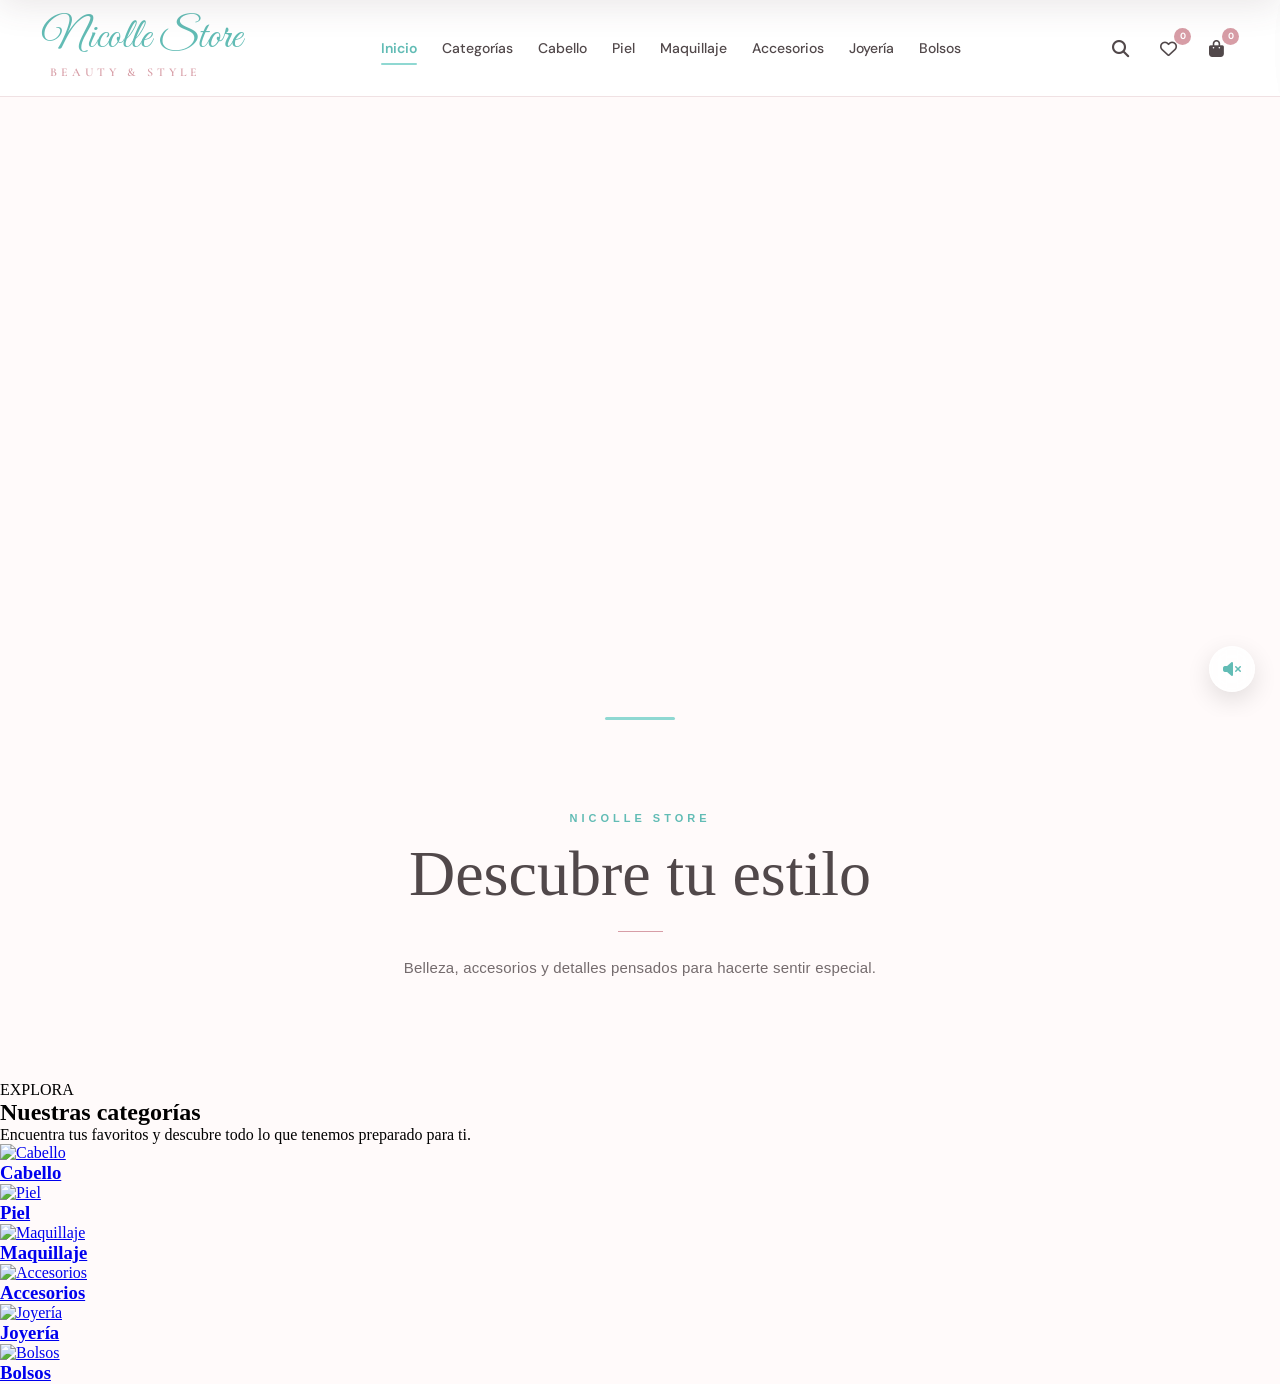
==== index.html @ 314a5c03 "Update index.html" ====
<!DOCTYPE html>

<html lang="es">

<head>

    <meta charset="UTF-8">

    <meta
        name="viewport"
        content="width=device-width, initial-scale=1.0"
    >

    <title>Nicolle Store</title>


    <!-- =====================================================
         FONT AWESOME
    ====================================================== -->

    <link
        rel="stylesheet"
        href="https://cdnjs.cloudflare.com/ajax/libs/font-awesome/6.5.2/css/all.min.css"
    >


    <!-- =====================================================
         CSS PRINCIPAL
    ====================================================== -->

    <link
        rel="stylesheet"
        href="css/principal.css"
    >

</head>

<body>


    <!-- =====================================================
         MENÚ

         IMPORTANTE:
         EL MENÚ COMPLETO ESTÁ EN:

         componentes/menu.html

         AQUÍ NO COLOCAMOS EL CÓDIGO DEL MENÚ.
    ====================================================== -->

    <div class="menu-container">

        <iframe
            id="menuFrame"
            src="componentes/menu.html"
            title="Menú principal de Nicolle Store"
            scrolling="no"
            frameborder="0">
        </iframe>

    </div>


    <!-- =====================================================
         CONTENIDO PRINCIPAL
    ====================================================== -->

    <main id="contenido">


        <!-- =================================================
             HERO
        ================================================== -->

        <section class="hero">


            <!-- =================================================
                 VIDEO DEL HERO
            ================================================== -->

            <video
                id="heroVideo"
                class="hero-video"
                autoplay
                muted
                loop
                playsinline
                preload="auto"
            >

                <source
                    src="video/hero.mp4"
                    type="video/mp4"
                >

            </video>


            <!-- =================================================
                 BOTÓN DE AUDIO
            ================================================== -->

            <button
                id="heroSoundButton"
                class="hero-sound-button"
                type="button"
                aria-label="Activar sonido"
                title="Activar sonido"
            >

                <i class="fa-solid fa-volume-xmark"></i>

            </button>


        </section>




<!-- =================================================
     PRESENTACIÓN / FRASE DE MARCA
================================================== -->

<section class="marca-presentacion">

    <div class="marca-presentacion-contenido">

        <span class="marca-presentacion-etiqueta">
            NICOLLE STORE
        </span>

        <h2>
            Descubre tu estilo
        </h2>

        <span class="marca-presentacion-linea"></span>

        <p>
            Belleza, accesorios y detalles pensados
            para hacerte sentir especial.
        </p>

    </div>

</section>




<!-- =================================================
     CATEGORÍAS
================================================== -->

<section class="categorias">

    <div class="categorias-contenedor">


        <!-- =================================================
             ENCABEZADO
        ================================================== -->

        <div class="categorias-encabezado">

            <span class="categorias-etiqueta">
                EXPLORA
            </span>

            <h2>
                Nuestras categorías
            </h2>

            <span class="categorias-linea"></span>

            <p>
                Encuentra tus favoritos y descubre todo
                lo que tenemos preparado para ti.
            </p>

        </div>


        <!-- =================================================
             GRID DE CATEGORÍAS
        ================================================== -->

        <div class="categorias-grid">


            <!-- =================================================
                 CABELLO
            ================================================== -->

            <a
                href="componentes/menu.html#cabello"
                class="categoria-item"
            >

                <div class="categoria-circulo">

                    <img
                        src="img/cabello.jpg"
                        alt="Cabello"
                    >

                </div>

                <h3>
                    Cabello
                </h3>

            </a>


            <!-- =================================================
                 PIEL
            ================================================== -->

            <a
                href="componentes/menu.html#piel"
                class="categoria-item"
            >

                <div class="categoria-circulo">

                    <img
                        src="img/piel.jpg"
                        alt="Piel"
                    >

                </div>

                <h3>
                    Piel
                </h3>

            </a>


            <!-- =================================================
                 MAQUILLAJE
            ================================================== -->

            <a
                href="componentes/menu.html#maquillaje"
                class="categoria-item"
            >

                <div class="categoria-circulo">

                    <img
                        src="img/maquillaje.jpg"
                        alt="Maquillaje"
                    >

                </div>

                <h3>
                    Maquillaje
                </h3>

            </a>


            <!-- =================================================
                 ACCESORIOS
            ================================================== -->

            <a
                href="componentes/menu.html#accesorios"
                class="categoria-item"
            >

                <div class="categoria-circulo">

                    <img
                        src="img/accesorios.jpg"
                        alt="Accesorios"
                    >

                </div>

                <h3>
                    Accesorios
                </h3>

            </a>


            <!-- =================================================
                 JOYERÍA
            ================================================== -->

            <a
                href="componentes/menu.html#joyeria"
                class="categoria-item"
            >

                <div class="categoria-circulo">

                    <img
                        src="img/joyeria.jpg"
                        alt="Joyería"
                    >

                </div>

                <h3>
                    Joyería
                </h3>

            </a>


            <!-- =================================================
                 BOLSOS
            ================================================== -->

            <a
                href="componentes/menu.html#bolsos"
                class="categoria-item"
            >

                <div class="categoria-circulo">

                    <img
                        src="img/bolsos.jpg"
                        alt="Bolsos"
                    >

                </div>

                <h3>
                    Bolsos
                </h3>

            </a>


        </div>

    </div>

</section>

        
        

    </main>


    <!-- =====================================================
         CONTROL DEL AUDIO DEL HERO
    ====================================================== -->

    <script>

        const heroVideo =
            document.getElementById("heroVideo");

        const heroSoundButton =
            document.getElementById("heroSoundButton");


        heroSoundButton.addEventListener(
            "click",
            function() {


                /*
                 * Si el video está silenciado,
                 * activamos el sonido.
                 */

                if (heroVideo.muted) {

                    heroVideo.muted = false;


                    heroSoundButton.innerHTML =
                        '<i class="fa-solid fa-volume-high"></i>';


                    heroSoundButton.setAttribute(
                        "aria-label",
                        "Silenciar video"
                    );


                    heroSoundButton.setAttribute(
                        "title",
                        "Silenciar video"
                    );

                }


                /*
                 * Si el video tiene sonido,
                 * lo silenciamos.
                 */

                else {

                    heroVideo.muted = true;


                    heroSoundButton.innerHTML =
                        '<i class="fa-solid fa-volume-xmark"></i>';


                    heroSoundButton.setAttribute(
                        "aria-label",
                        "Activar sonido"
                    );


                    heroSoundButton.setAttribute(
                        "title",
                        "Activar sonido"
                    );

                }

            }

        );

    </script>


    <!-- =====================================================
         AJUSTE AUTOMÁTICO DEL IFRAME

         Esto permite que el menú móvil se expanda
         cuando presionamos la hamburguesa.
    ====================================================== -->

    <script>

        const menuFrame =
            document.getElementById("menuFrame");


        window.addEventListener(
            "message",
            function(event) {


                if (!event.data) {
                    return;
                }


                if (
                    event.data.tipo !==
                    "nicolle-menu-altura"
                ) {
                    return;
                }


                const altura =
                    Number(event.data.altura);


                if (!Number.isFinite(altura)) {
                    return;
                }


                menuFrame.style.height =
                    altura + "px";

            }

        );

    </script>


</body>

</html>
---- css/principal.css ----
/* ============================================================
   RESET
============================================================ */

* {
    margin: 0;
    padding: 0;
    box-sizing: border-box;
}


html {
    width: 100%;
    min-height: 100%;

    scroll-behavior: smooth;
}


body {
    width: 100%;
    min-height: 100vh;

    margin: 0;
    padding: 0;

    background: #fffafa;
}


/* ============================================================
   CONTENEDOR DEL MENÚ
============================================================ */

.menu-container {
    position: relative;

    width: 100%;

    margin: 0;
    padding: 0;

    overflow: visible;

    background: transparent;
}


/* ============================================================
   IFRAME DEL MENÚ
============================================================ */

.menu-container iframe {
    display: block;

    width: 100%;

    height: 96px;

    margin: 0;
    padding: 0;

    border: none;

    overflow: hidden;

    background: transparent;

    transition: height 0.35s ease;
}


/* ============================================================
   CONTENIDO
============================================================ */

#contenido {
    width: 100%;

    min-height: calc(100vh - 96px);

    margin: 0;
    padding: 0;
}


/* ============================================================
   TABLET
============================================================ */

@media (max-width: 950px) {

    .menu-container iframe {
        height: 88px;
    }


    #contenido {
        min-height: calc(100vh - 88px);
    }

}


/* ============================================================
   CELULAR
============================================================ */

@media (max-width: 600px) {

    .menu-container iframe {
        height: 74px;
    }


    #contenido {
        min-height: calc(100vh - 74px);
    }

}


/* ============================================================
   CELULAR PEQUEÑO
============================================================ */

@media (max-width: 390px) {

    .menu-container iframe {
        height: 74px;
    }

}











/* ============================================================
HERO
============================================================ */

.hero {


position: relative;

width: 100%;

/*
   Altura del Hero en computadora
*/
min-height: 620px;

margin: 0;

padding: 0;

overflow: hidden;

background: #fffafa;


}

/* ============================================================
VIDEO DEL HERO
============================================================ */

.hero-video {


position: absolute;

top: 0;
left: 0;

width: 100%;
height: 100%;

/*
   Hace que el video cubra todo el Hero
   sin deformarlo.
*/
object-fit: cover;

/*
   Centro de la imagen.
*/
object-position: center center;

/*
   Sin transparencia.
*/
opacity: 1;

/*
   Sin filtros que reduzcan la calidad visual.
*/
filter: none;

/*
   Evita espacios alrededor del video.
*/
display: block;


}

/* ============================================================
TABLET
============================================================ */

@media (max-width: 950px) {


.hero {

    min-height: 560px;

}


.hero-video {

    object-position: center center;

}


}

/* ============================================================
CELULAR
============================================================ */

@media (max-width: 600px) {


.hero {

    /*
       Hero más alto para celulares
    */
    min-height: 570px;

}


.hero-video {

    width: 100%;

    height: 100%;

    object-fit: cover;

    /*
       Mantiene el centro del video.
    */
    object-position: center center;

}


}

/* ============================================================
CELULAR PEQUEÑO
============================================================ */

@media (max-width: 390px) {


.hero {

    min-height: 530px;

}


.hero-video {

    object-position: center center;

}


}

/* ============================================================
BOTÓN DE SONIDO
============================================================ */

.hero-sound-button {


position: absolute;

right: 25px;
bottom: 25px;

z-index: 5;

width: 46px;
height: 46px;

display: flex;

align-items: center;
justify-content: center;

border: 1px solid rgba(255, 255, 255, 0.70);

border-radius: 50%;

background: rgba(255, 255, 255, 0.82);

color: #62bcb5;

font-size: 16px;

cursor: pointer;

backdrop-filter: blur(8px);

-webkit-backdrop-filter: blur(8px);

box-shadow:
    0 8px 25px rgba(0, 0, 0, 0.12);

transition:
    transform 0.25s ease,
    background 0.25s ease,
    color 0.25s ease,
    box-shadow 0.25s ease;


}

/* ============================================================
EFECTO AL PASAR EL MOUSE
============================================================ */

.hero-sound-button:hover {


transform: scale(1.08);

background: #62bcb5;

color: #ffffff;

box-shadow:
    0 10px 28px rgba(98, 188, 181, 0.28);


}

/* ============================================================
CELULAR
============================================================ */

@media (max-width: 600px) {


.hero-sound-button {

    right: 18px;

    bottom: 18px;

    width: 44px;

    height: 44px;

    font-size: 15px;

}


}











/* ============================================================
   PRESENTACIÓN / FRASE DE MARCA
============================================================ */

.marca-presentacion {
    position: relative;
    width: 100%;
    padding: 95px 25px 100px;
    background: #fffafa;
    text-align: center;
    overflow: hidden;
}


/* ============================================================
   DETALLE DECORATIVO SUPERIOR
============================================================ */

.marca-presentacion::before {
    content: "";
    position: absolute;
    top: 0;
    left: 50%;
    width: 70px;
    height: 3px;
    background: #8fd8d2;
    transform: translateX(-50%);
    border-radius: 10px;
}


/* ============================================================
   CONTENIDO
============================================================ */

.marca-presentacion-contenido {
    width: 100%;
    max-width: 760px;
    margin: 0 auto;
}


/* ============================================================
   ETIQUETA
============================================================ */

.marca-presentacion-etiqueta {
    display: block;
    margin-bottom: 18px;

    font-family: "DM Sans", sans-serif;
    font-size: 11px;
    font-weight: 600;
    letter-spacing: 4px;
    color: #62bcb5;
    text-transform: uppercase;
}


/* ============================================================
   TÍTULO
============================================================ */

.marca-presentacion h2 {
    margin: 0;

    font-family: "Cormorant Garamond", serif;
    font-size: clamp(44px, 5vw, 68px);
    font-weight: 500;
    line-height: 1;
    color: #51484a;
}


/* ============================================================
   LÍNEA DECORATIVA
============================================================ */

.marca-presentacion-linea {
    display: block;
    width: 45px;
    height: 1px;
    margin: 25px auto 22px;

    background: #d79da6;
}


/* ============================================================
   DESCRIPCIÓN
============================================================ */

.marca-presentacion p {
    max-width: 600px;
    margin: 0 auto;

    font-family: "DM Sans", sans-serif;
    font-size: 15px;
    font-weight: 400;
    line-height: 1.8;
    letter-spacing: 0.2px;
    color: #746b6d;
}


/* ============================================================
   TABLET
============================================================ */

@media (max-width: 950px) {

    .marca-presentacion {
        padding: 80px 25px 85px;
    }

    .marca-presentacion h2 {
        font-size: 54px;
    }

}


/* ============================================================
   CELULAR
============================================================ */

@media (max-width: 600px) {

    .marca-presentacion {
        padding: 68px 22px 72px;
    }

    .marca-presentacion-etiqueta {
        margin-bottom: 15px;
        font-size: 10px;
        letter-spacing: 3px;
    }

    .marca-presentacion h2 {
        font-size: 44px;
        line-height: 1.05;
    }

    .marca-presentacion-linea {
        margin: 21px auto 19px;
    }

    .marca-presentacion p {
        font-size: 14px;
        line-height: 1.75;
    }

}


/* ============================================================
   CELULAR PEQUEÑO
============================================================ */

@media (max-width: 390px) {

    .marca-presentacion {
        padding: 60px 20px 65px;
    }

    .marca-presentacion h2 {
        font-size: 40px;
    }

}
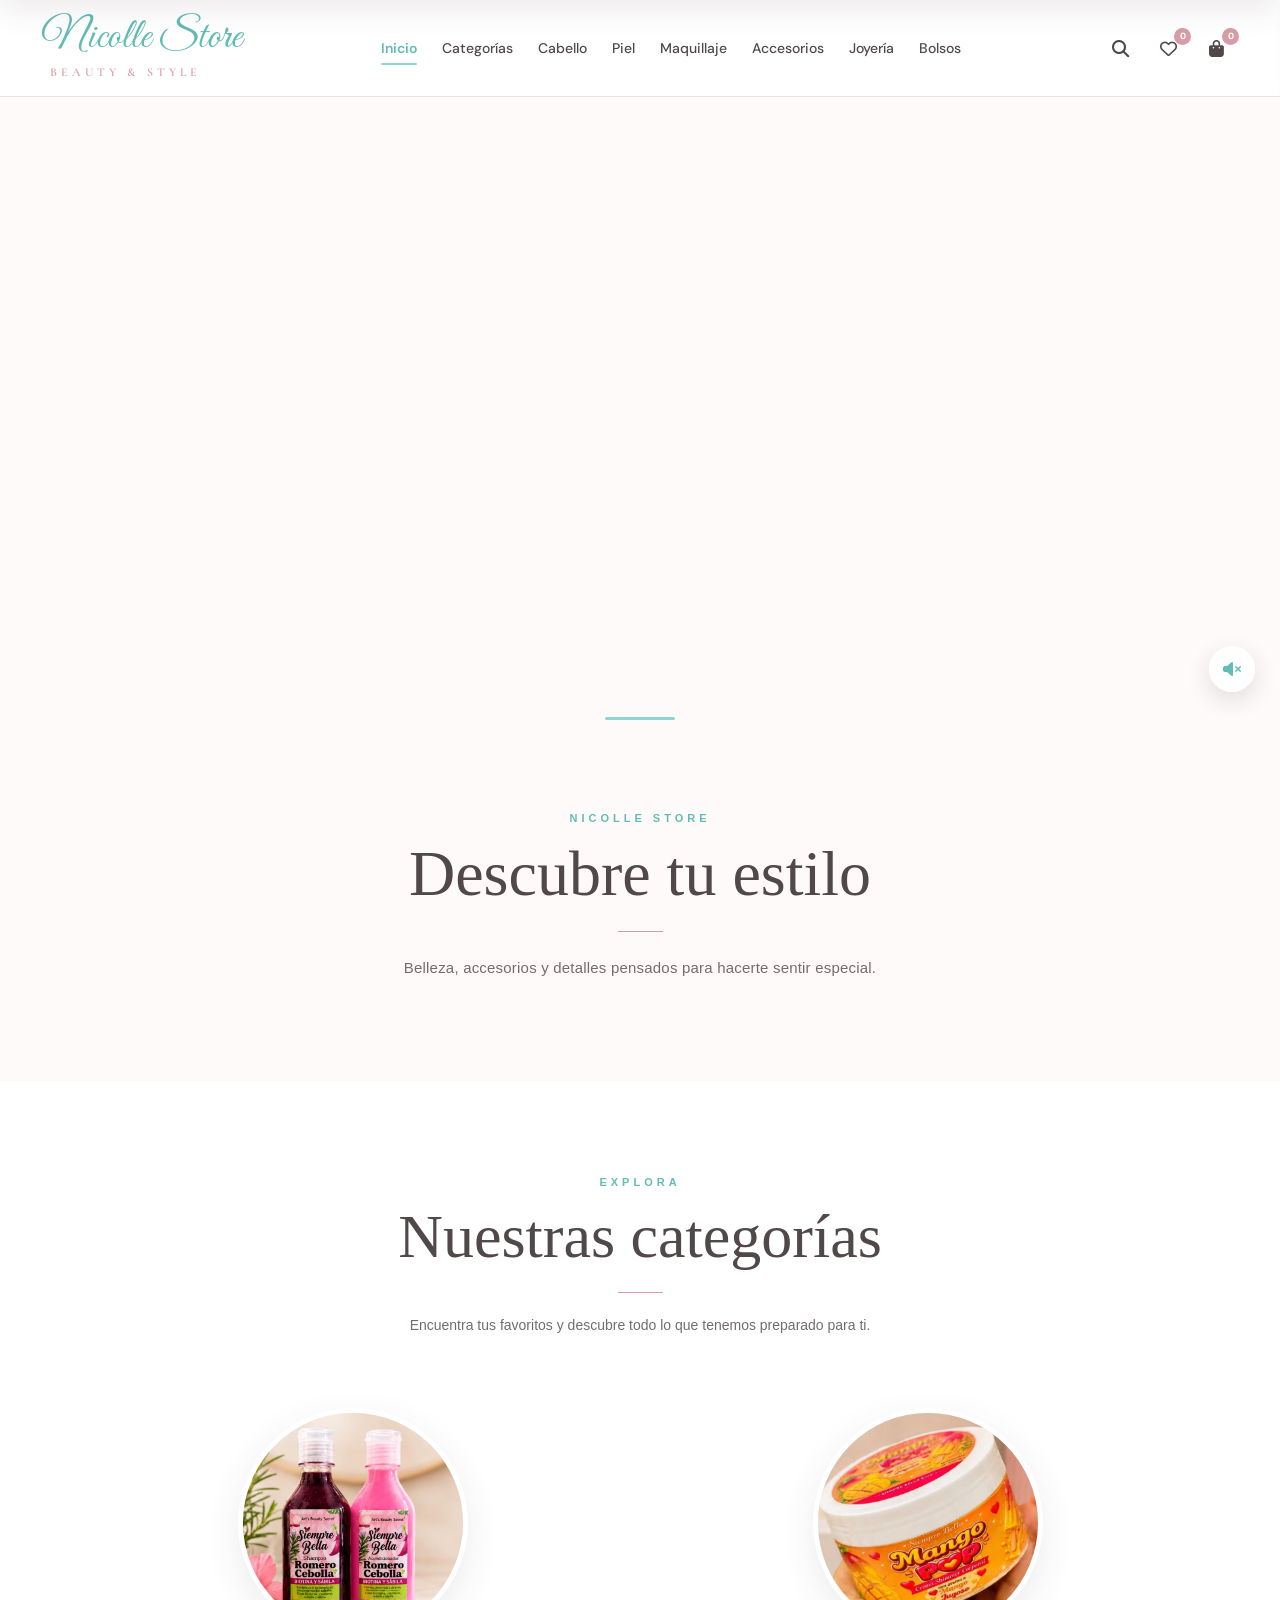
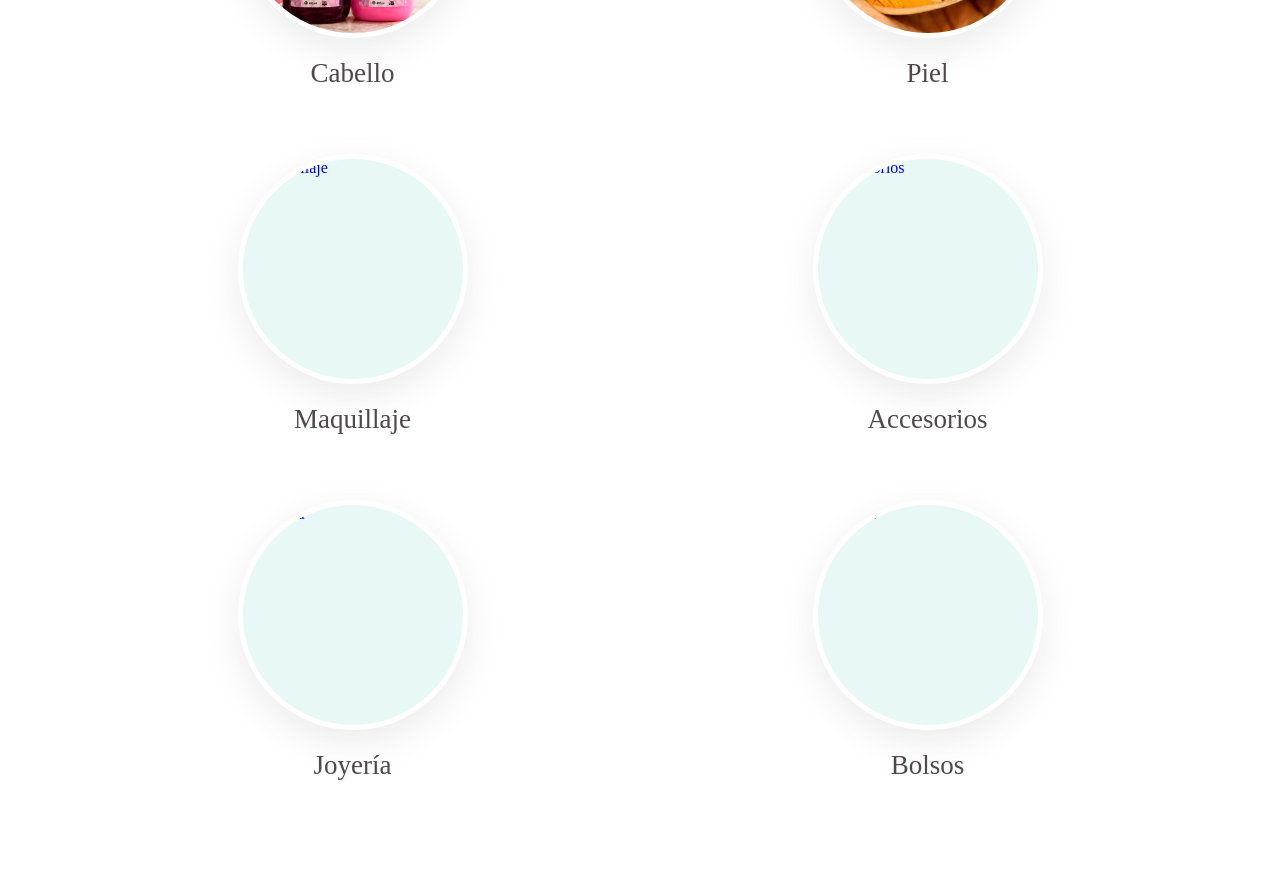
==== commit f4dc4500: "Update index.html" ====
--- a/index.html
+++ b/index.html
@@ -202,7 +202,7 @@
                 <div class="categoria-circulo">
 
                     <img
-                        src="img/cabello.jpg"
+                        src="img/categorias/cabello.jpeg"
                         alt="Cabello"
                     >
 
@@ -227,7 +227,7 @@
                 <div class="categoria-circulo">
 
                     <img
-                        src="img/piel.jpg"
+                        src="img/categorias/piel.jpeg"
                         alt="Piel"
                     >
 
@@ -252,7 +252,7 @@
                 <div class="categoria-circulo">
 
                     <img
-                        src="img/maquillaje.jpg"
+                        src="img/categorias/maquillaje.jpeg"
                         alt="Maquillaje"
                     >
 
@@ -277,7 +277,7 @@
                 <div class="categoria-circulo">
 
                     <img
-                        src="img/accesorios.jpg"
+                        src="img/categorias/accesorios.jpeg"
                         alt="Accesorios"
                     >
 
@@ -302,7 +302,7 @@
                 <div class="categoria-circulo">
 
                     <img
-                        src="img/joyeria.jpg"
+                        src="img/categorias/joyeria.jpeg"
                         alt="Joyería"
                     >
 
@@ -327,7 +327,7 @@
                 <div class="categoria-circulo">
 
                     <img
-                        src="img/bolsos.jpg"
+                        src="img/categorias/bolsos.jpeg"
                         alt="Bolsos"
                     >
 
--- a/css/principal.css
+++ b/css/principal.css
@@ -570,3 +570,334 @@
 
 
 
+
+
+
+
+
+/* ============================================================
+   CATEGORÍAS
+============================================================ */
+
+.categorias {
+    position: relative;
+    width: 100%;
+    padding: 95px 25px 110px;
+    background: #ffffff;
+}
+
+
+/* ============================================================
+   CONTENEDOR
+============================================================ */
+
+.categorias-contenedor {
+    width: 100%;
+    max-width: 1050px;
+    margin: 0 auto;
+}
+
+
+/* ============================================================
+   ENCABEZADO
+============================================================ */
+
+.categorias-encabezado {
+    width: 100%;
+    max-width: 700px;
+    margin: 0 auto 70px;
+    text-align: center;
+}
+
+
+/* ============================================================
+   ETIQUETA
+============================================================ */
+
+.categorias-etiqueta {
+    display: block;
+    margin-bottom: 16px;
+
+    font-family: "DM Sans", sans-serif;
+    font-size: 11px;
+    font-weight: 600;
+    letter-spacing: 4px;
+    color: #62bcb5;
+    text-transform: uppercase;
+}
+
+
+/* ============================================================
+   TÍTULO
+============================================================ */
+
+.categorias-encabezado h2 {
+    margin: 0;
+
+    font-family: "Cormorant Garamond", serif;
+    font-size: clamp(42px, 5vw, 62px);
+    font-weight: 500;
+    line-height: 1.05;
+    color: #51484a;
+}
+
+
+/* ============================================================
+   LÍNEA
+============================================================ */
+
+.categorias-linea {
+    display: block;
+    width: 45px;
+    height: 1px;
+    margin: 23px auto 20px;
+
+    background: #d79da6;
+}
+
+
+/* ============================================================
+   DESCRIPCIÓN
+============================================================ */
+
+.categorias-encabezado p {
+    max-width: 580px;
+    margin: 0 auto;
+
+    font-family: "DM Sans", sans-serif;
+    font-size: 14px;
+    line-height: 1.8;
+    color: #746b6d;
+}
+
+
+/* ============================================================
+   GRID
+============================================================ */
+
+.categorias-grid {
+    width: 100%;
+
+    display: grid;
+
+    grid-template-columns: repeat(2, minmax(0, 1fr));
+
+    column-gap: 100px;
+    row-gap: 65px;
+
+    justify-items: center;
+}
+
+
+/* ============================================================
+   ITEM
+============================================================ */
+
+.categoria-item {
+    width: 100%;
+    max-width: 300px;
+
+    display: flex;
+    flex-direction: column;
+    align-items: center;
+
+    text-decoration: none;
+
+    cursor: pointer;
+}
+
+
+/* ============================================================
+   CÍRCULO
+============================================================ */
+
+.categoria-circulo {
+    position: relative;
+
+    width: 230px;
+    height: 230px;
+
+    border-radius: 50%;
+
+    overflow: hidden;
+
+    background: #e8f8f6;
+
+    border: 5px solid #ffffff;
+
+    box-shadow:
+        0 12px 35px rgba(81, 72, 74, 0.10);
+
+    transition:
+        transform 0.35s ease,
+        box-shadow 0.35s ease;
+}
+
+
+/* ============================================================
+   IMAGEN
+============================================================ */
+
+.categoria-circulo img {
+    width: 100%;
+    height: 100%;
+
+    display: block;
+
+    object-fit: cover;
+
+    transition:
+        transform 0.5s ease;
+}
+
+
+/* ============================================================
+   HOVER DEL CÍRCULO
+============================================================ */
+
+.categoria-item:hover .categoria-circulo {
+    transform: translateY(-7px);
+
+    box-shadow:
+        0 20px 45px rgba(81, 72, 74, 0.16);
+}
+
+
+.categoria-item:hover .categoria-circulo img {
+    transform: scale(1.07);
+}
+
+
+/* ============================================================
+   NOMBRE
+============================================================ */
+
+.categoria-item h3 {
+    margin: 20px 0 0;
+
+    font-family: "Cormorant Garamond", serif;
+    font-size: 27px;
+    font-weight: 500;
+
+    color: #51484a;
+
+    transition:
+        color 0.3s ease,
+        transform 0.3s ease;
+}
+
+
+.categoria-item:hover h3 {
+    color: #62bcb5;
+    transform: translateY(-2px);
+}
+
+
+/* ============================================================
+   TABLET
+============================================================ */
+
+@media (max-width: 950px) {
+
+    .categorias {
+        padding: 80px 25px 90px;
+    }
+
+    .categorias-encabezado {
+        margin-bottom: 55px;
+    }
+
+    .categorias-grid {
+        column-gap: 50px;
+        row-gap: 55px;
+    }
+
+    .categoria-circulo {
+        width: 205px;
+        height: 205px;
+    }
+
+}
+
+
+/* ============================================================
+   CELULAR
+============================================================ */
+
+@media (max-width: 600px) {
+
+    .categorias {
+        padding: 70px 20px 80px;
+    }
+
+    .categorias-encabezado {
+        margin-bottom: 45px;
+    }
+
+    .categorias-encabezado h2 {
+        font-size: 44px;
+    }
+
+    .categorias-encabezado p {
+        font-size: 13px;
+        line-height: 1.7;
+    }
+
+    .categorias-grid {
+        grid-template-columns: repeat(2, minmax(0, 1fr));
+
+        column-gap: 20px;
+        row-gap: 42px;
+    }
+
+    .categoria-item {
+        max-width: 180px;
+    }
+
+    .categoria-circulo {
+        width: 145px;
+        height: 145px;
+
+        border-width: 4px;
+    }
+
+    .categoria-item h3 {
+        margin-top: 14px;
+        font-size: 23px;
+    }
+
+}
+
+
+/* ============================================================
+   CELULAR PEQUEÑO
+============================================================ */
+
+@media (max-width: 390px) {
+
+    .categorias {
+        padding: 60px 15px 70px;
+    }
+
+    .categorias-grid {
+        column-gap: 12px;
+        row-gap: 38px;
+    }
+
+    .categoria-item {
+        max-width: 160px;
+    }
+
+    .categoria-circulo {
+        width: 130px;
+        height: 130px;
+    }
+
+    .categoria-item h3 {
+        font-size: 21px;
+    }
+
+}
+
+
+
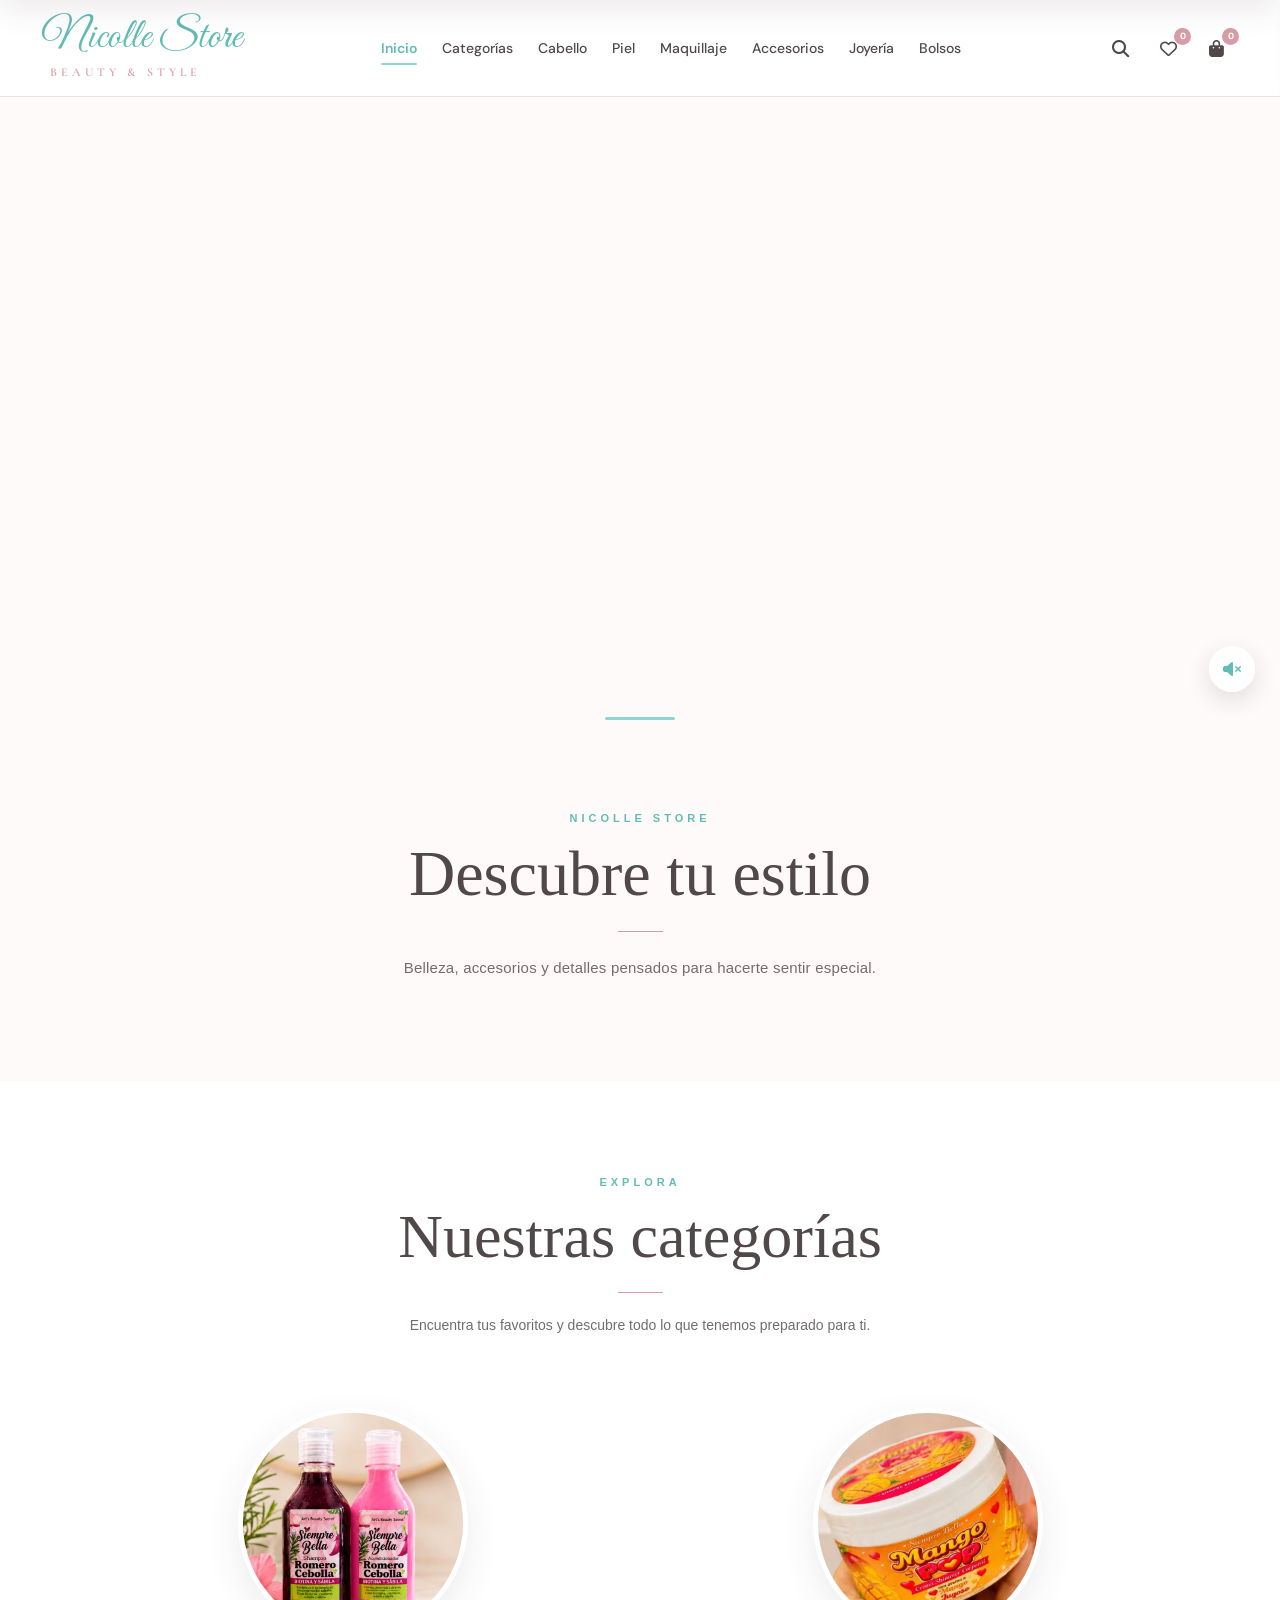
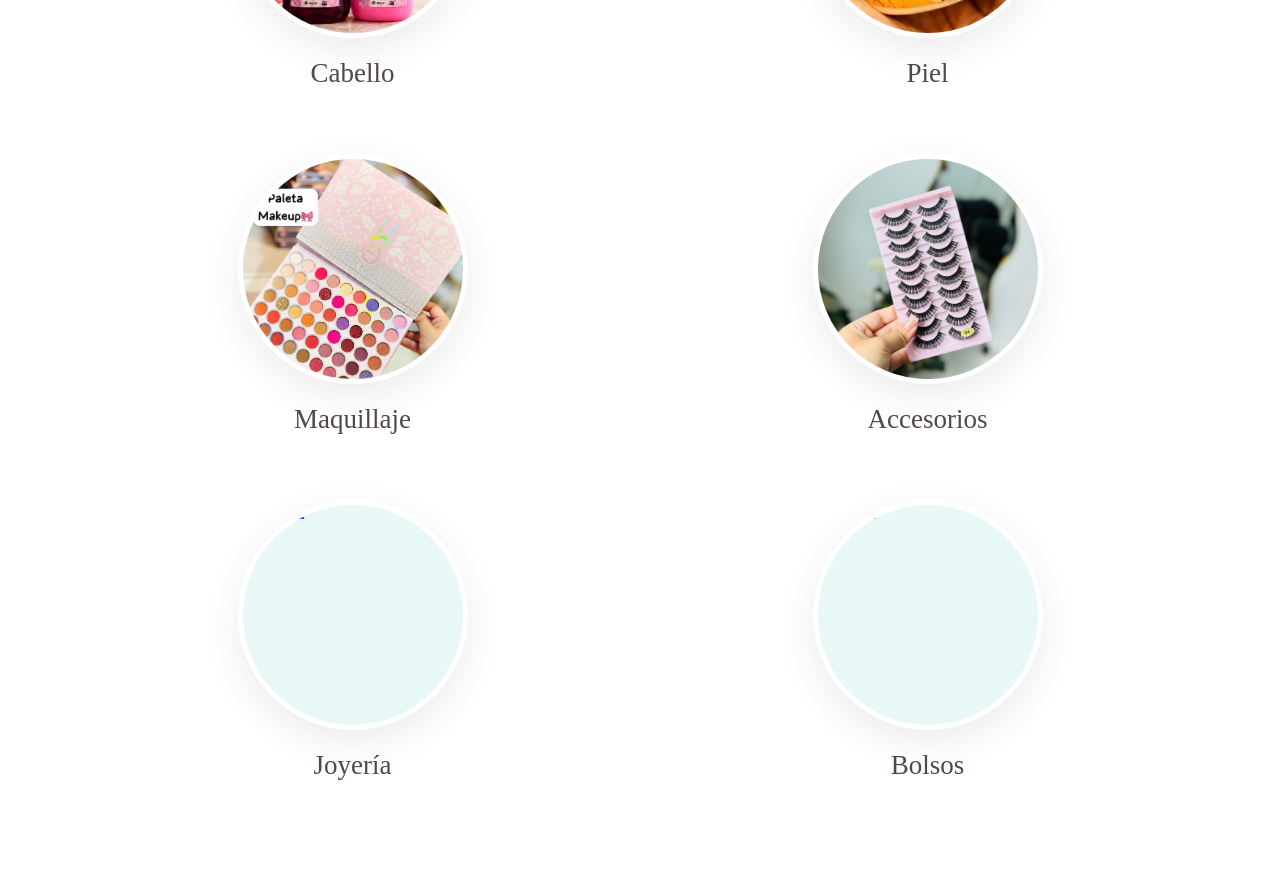
==== commit 7a51438a: "Update index.html" ====
--- a/index.html
+++ b/index.html
@@ -252,7 +252,7 @@
                 <div class="categoria-circulo">
 
                     <img
-                        src="img/categorias/maquillaje.jpeg"
+                        src="img/categorias/maquillaje.png"
                         alt="Maquillaje"
                     >
 
@@ -277,7 +277,7 @@
                 <div class="categoria-circulo">
 
                     <img
-                        src="img/categorias/accesorios.jpeg"
+                        src="img/categorias/pestanas.jpeg"
                         alt="Accesorios"
                     >
 
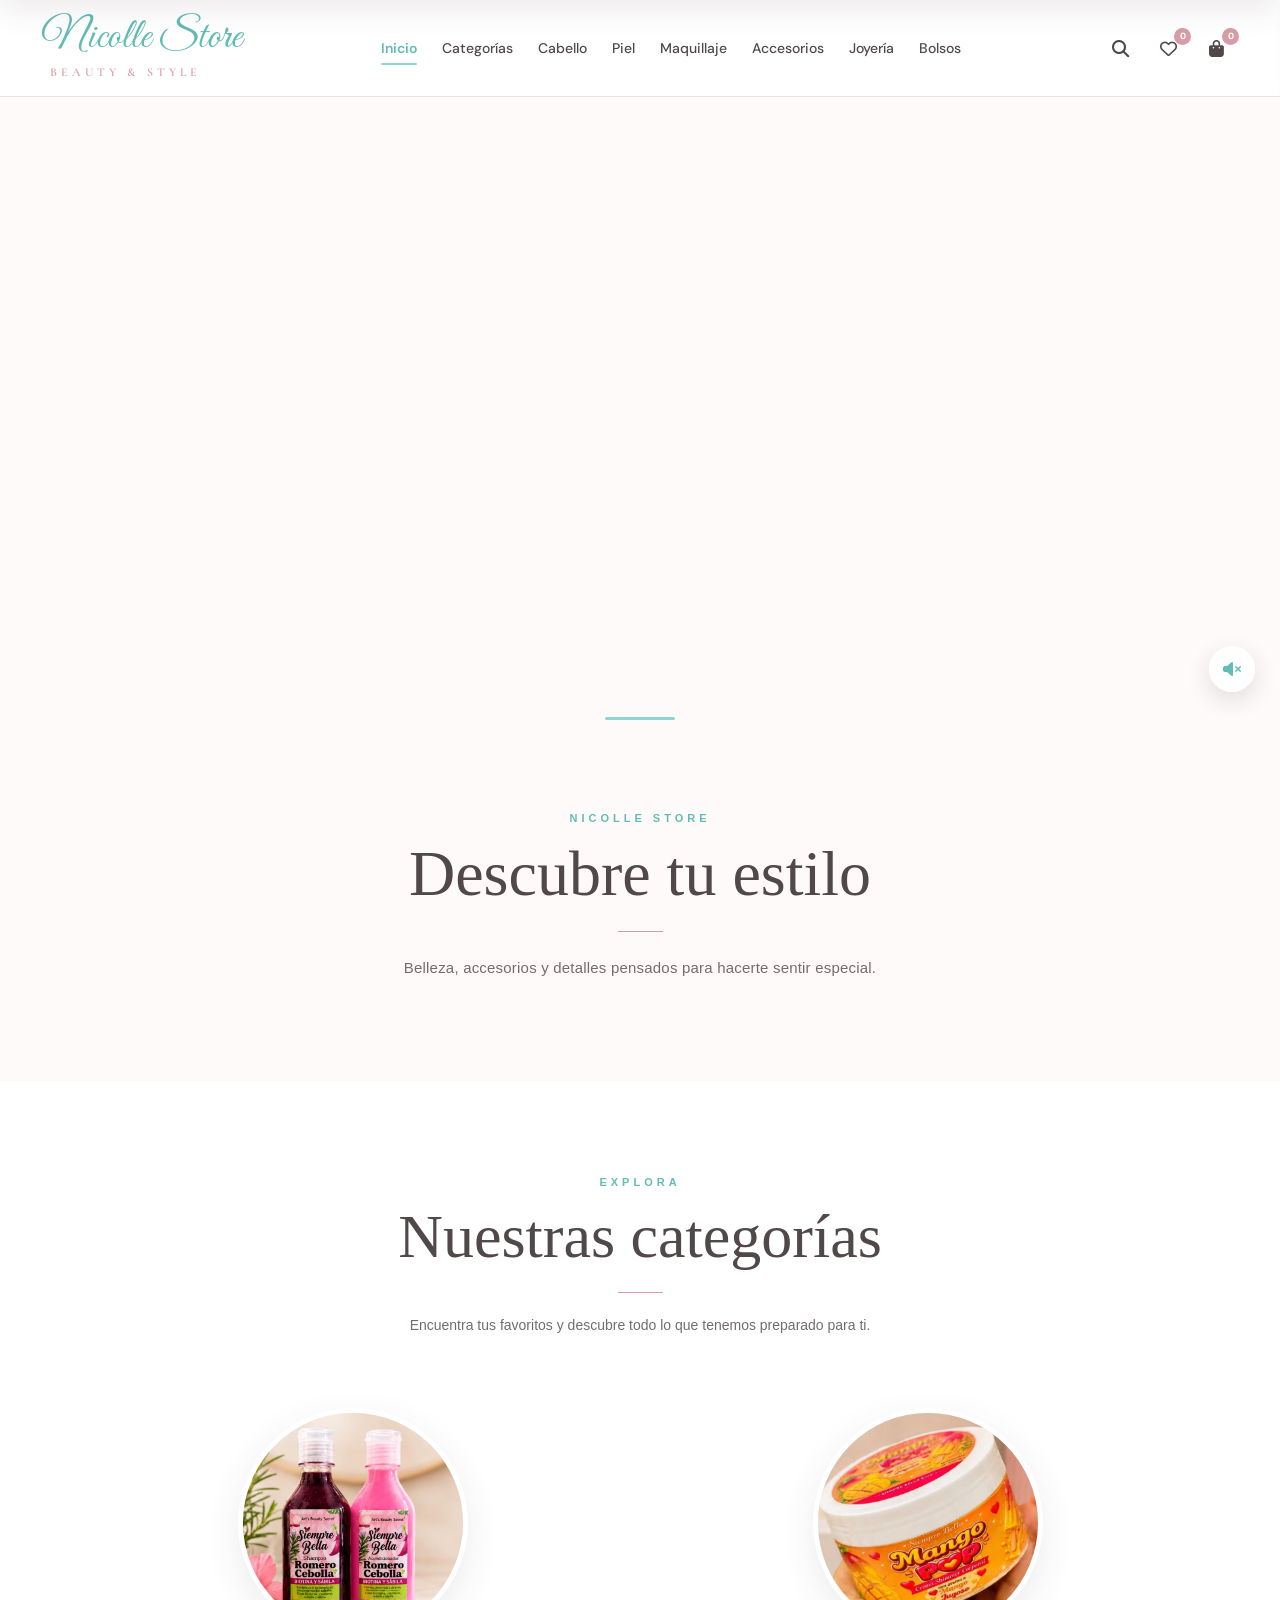
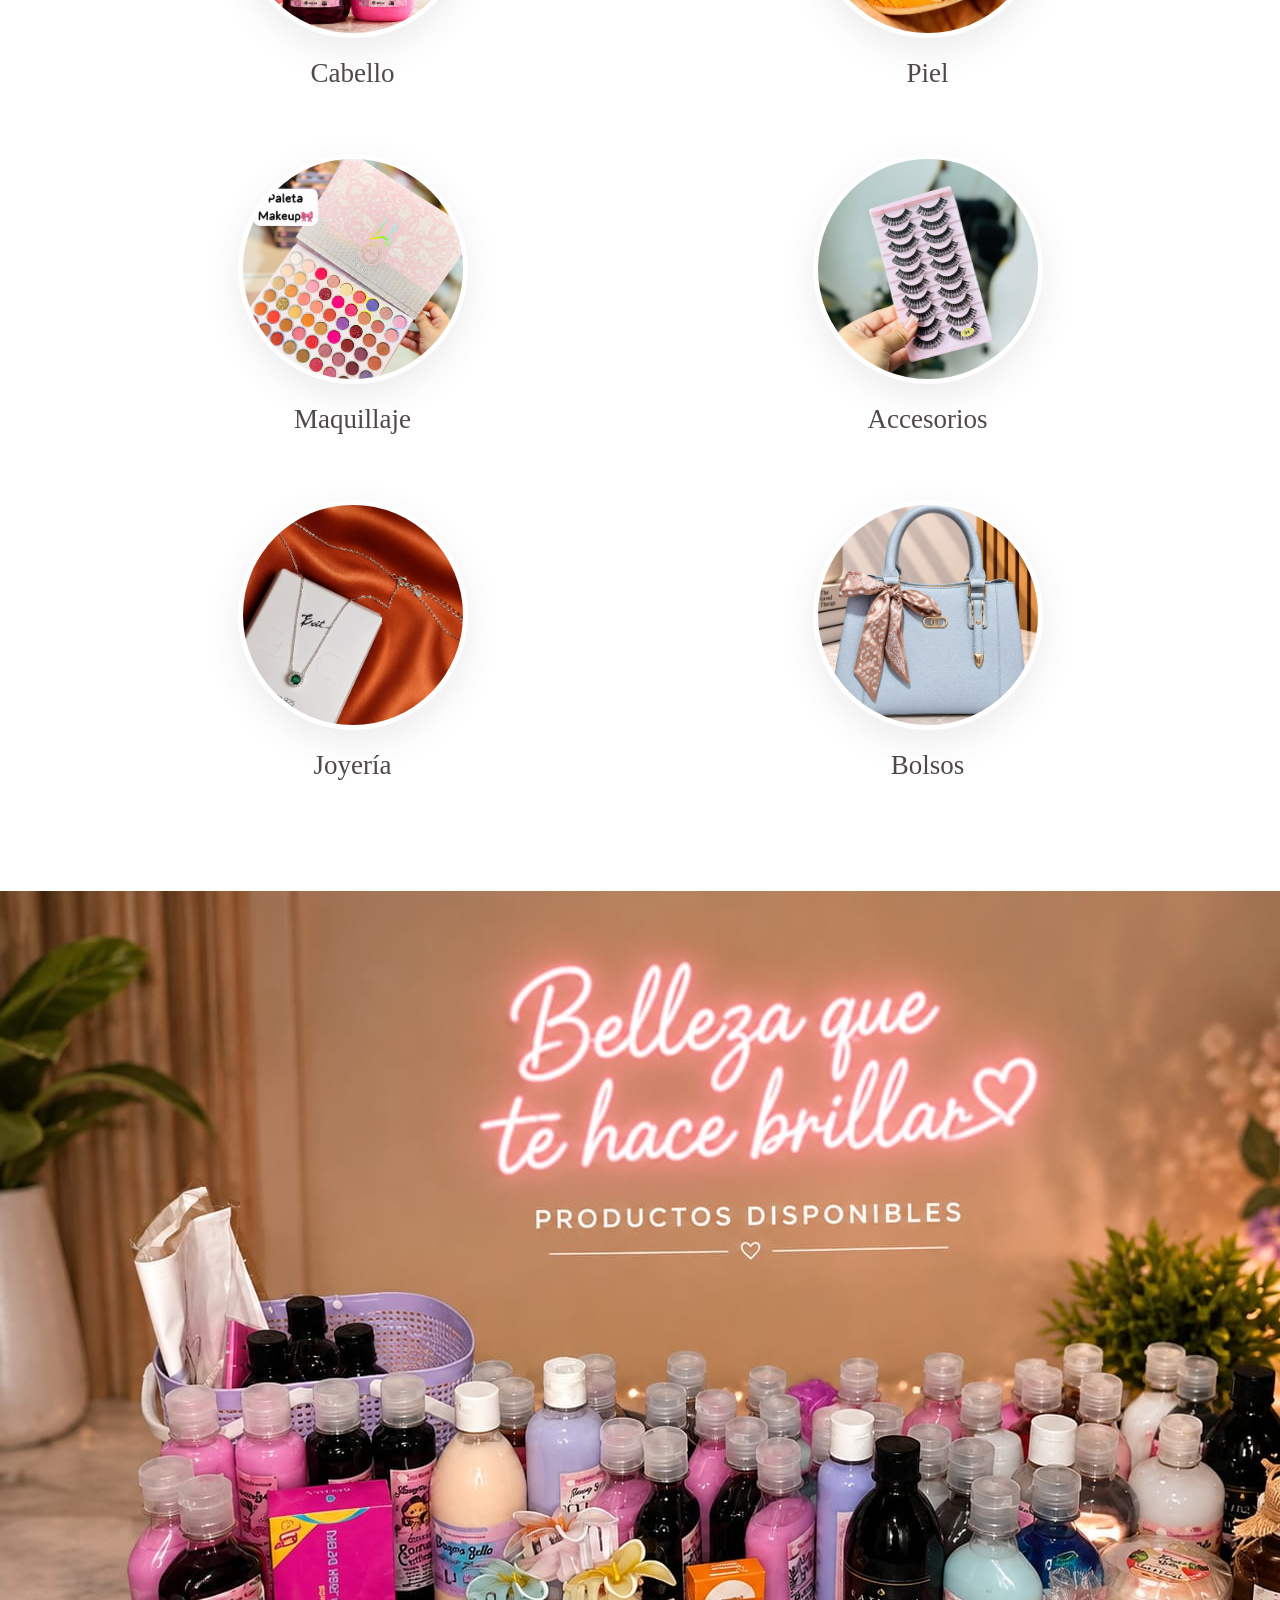
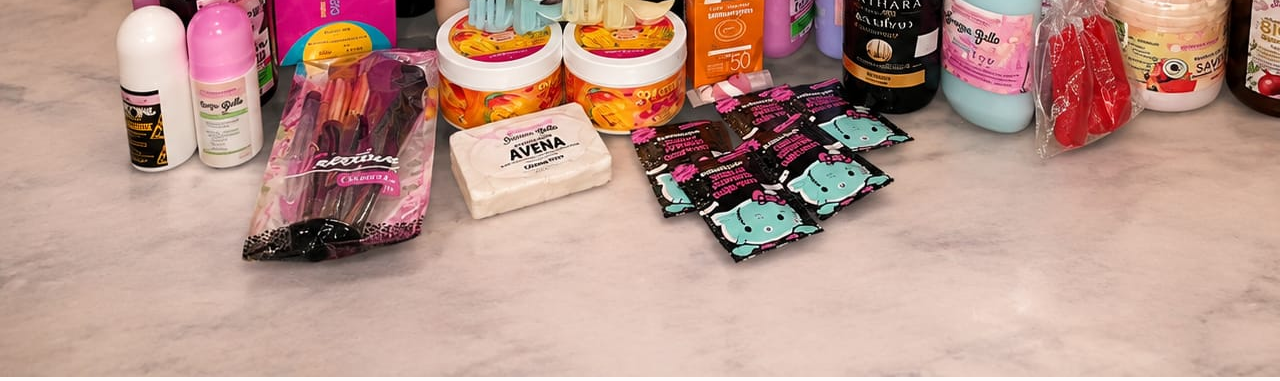
==== commit 48eba322: "Update index.html" ====
--- a/index.html
+++ b/index.html
@@ -347,6 +347,24 @@
 </section>
 
         
+
+<!-- =================================================
+     BANNER DE PRODUCTOS
+================================================== -->
+
+<section class="banner-productos">
+
+    <div class="banner-productos-imagen">
+
+        <img
+            src="img/categorias/portada.jpeg"
+            alt="Colección de productos de Nicolle Store"
+        >
+
+    </div>
+
+</section>
+
         
 
     </main>
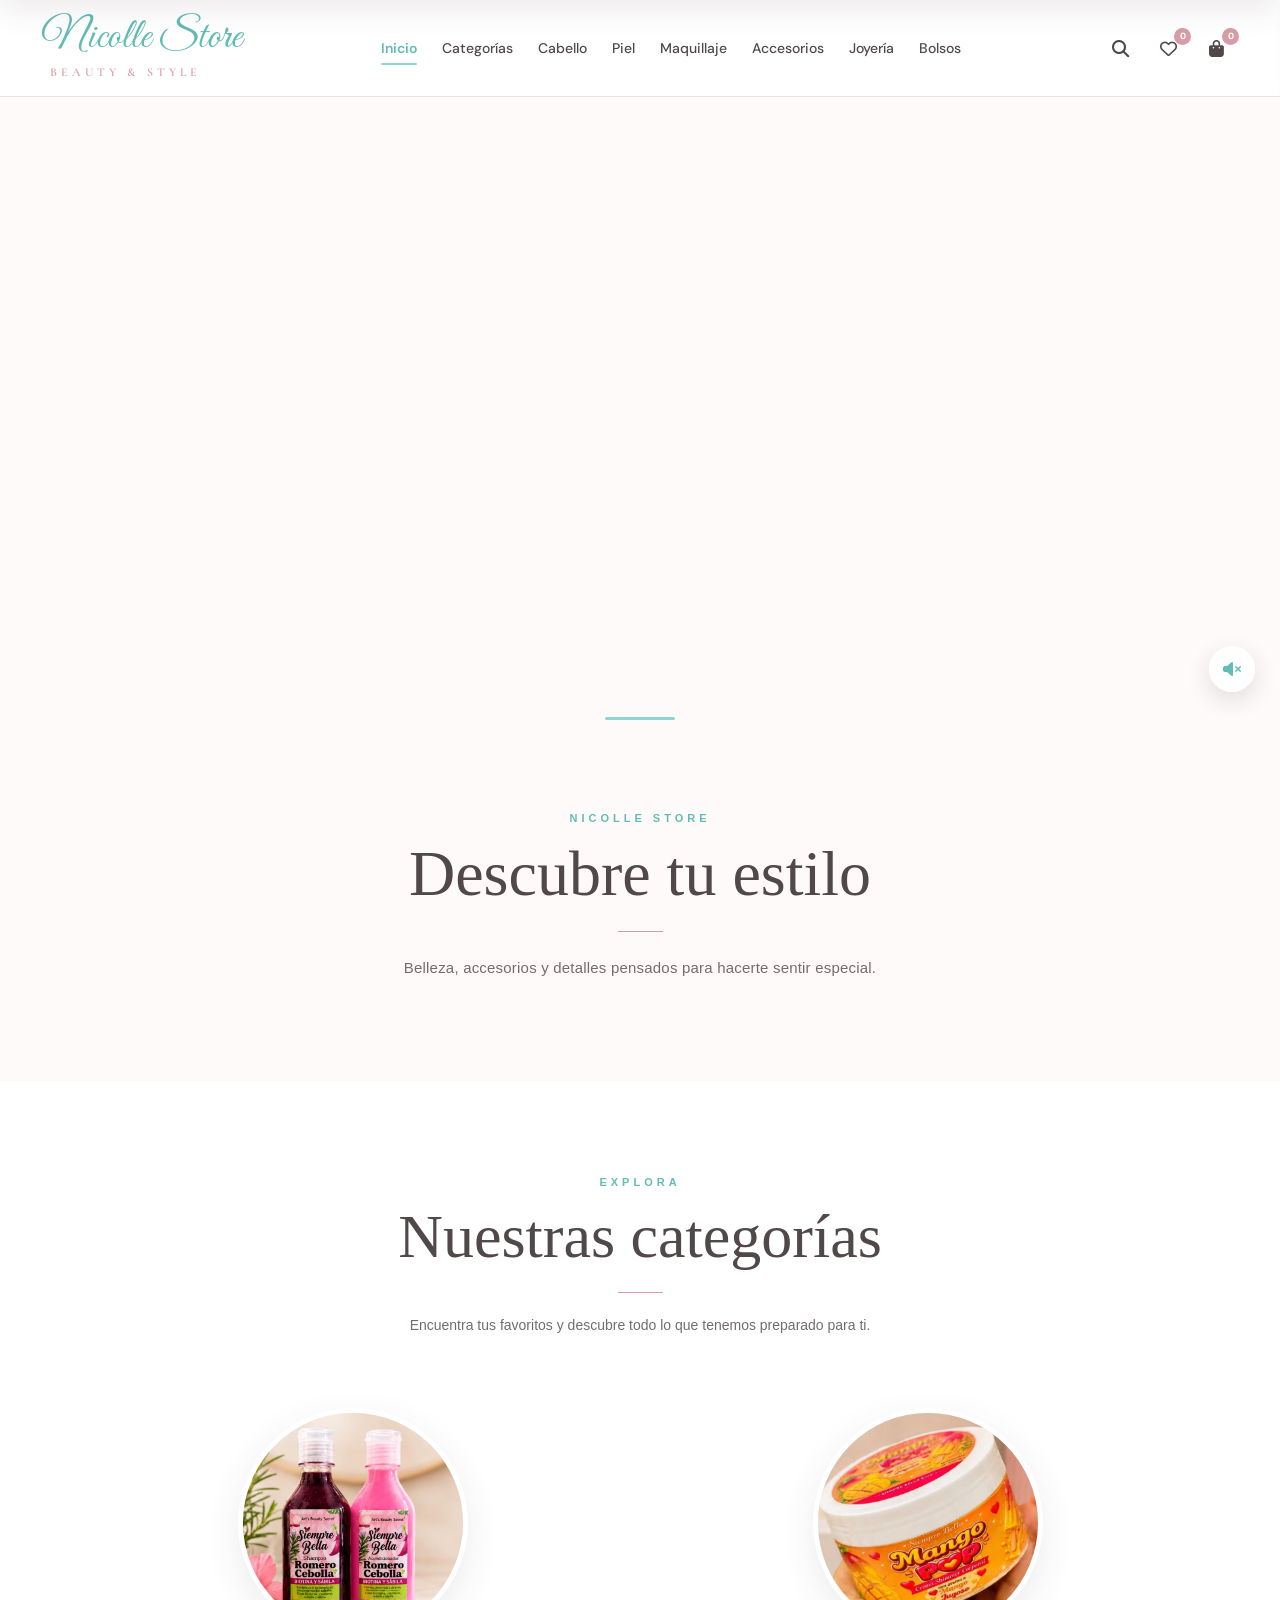
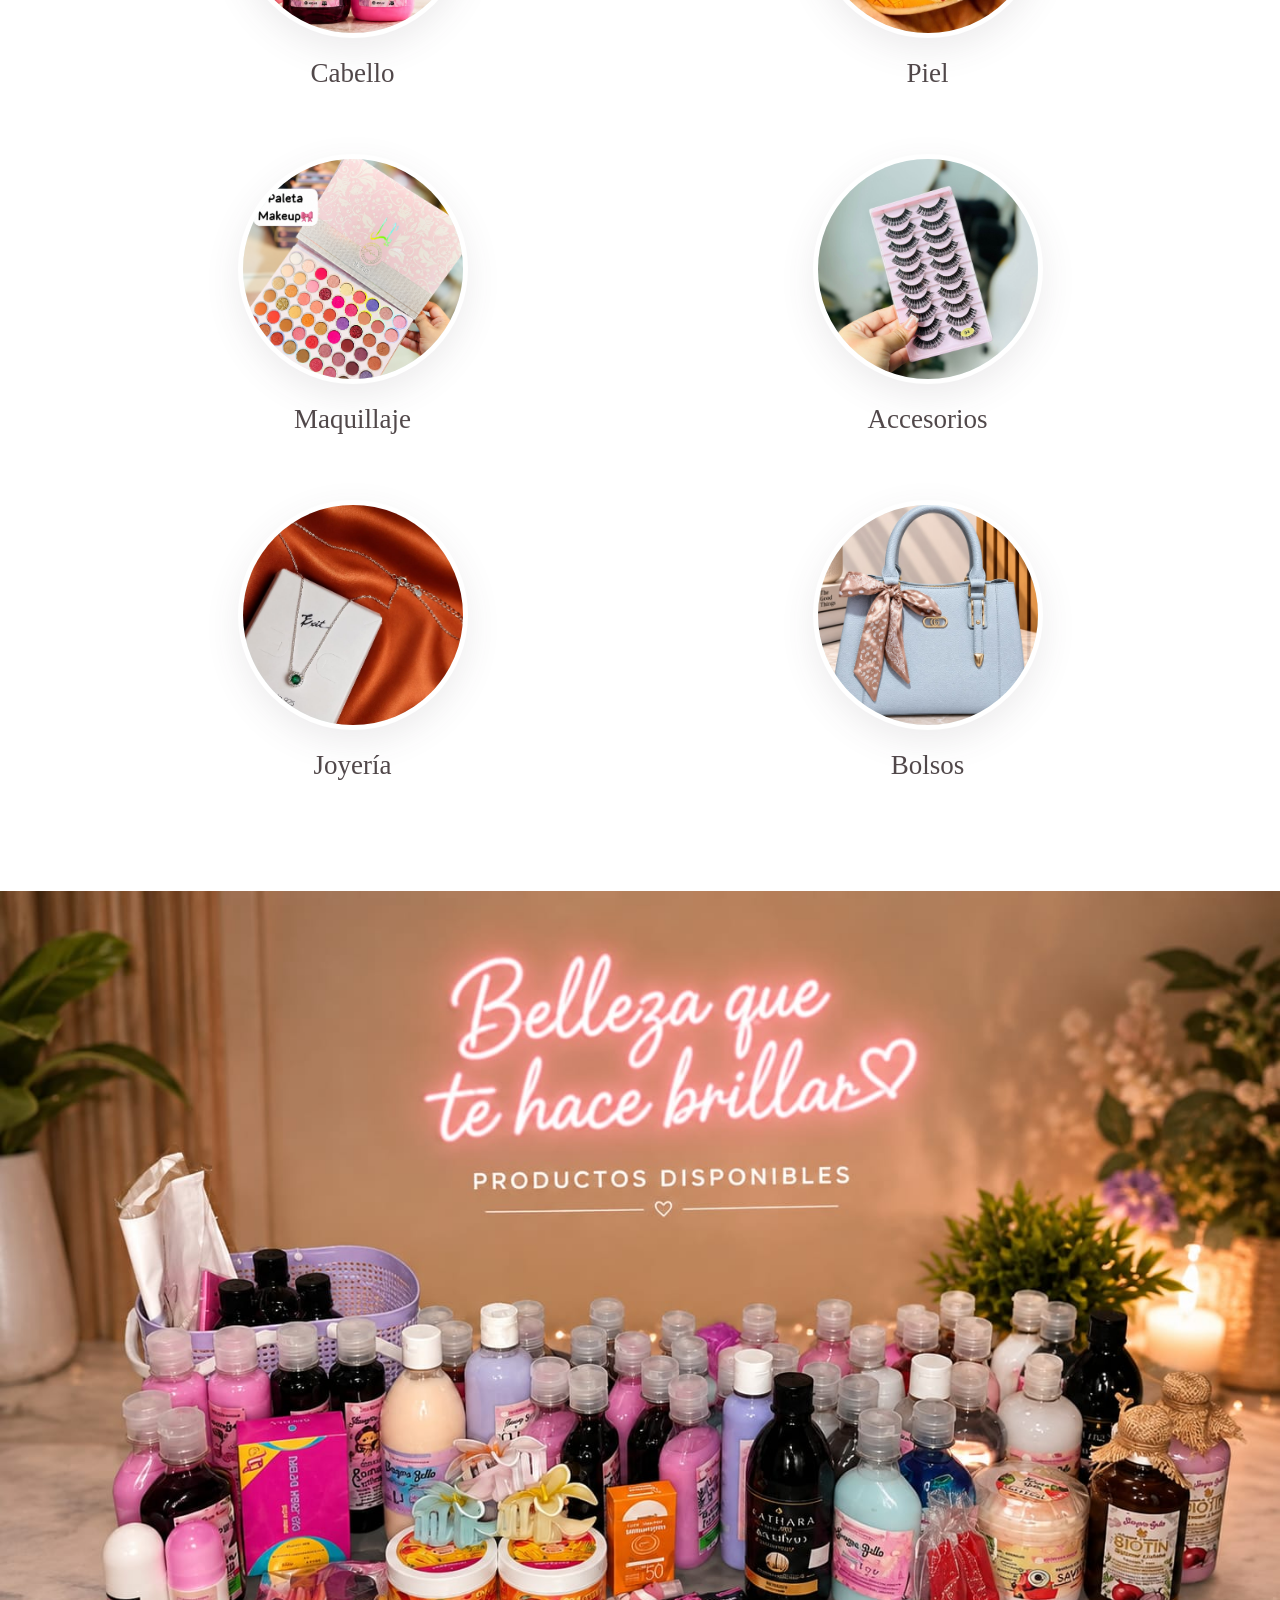
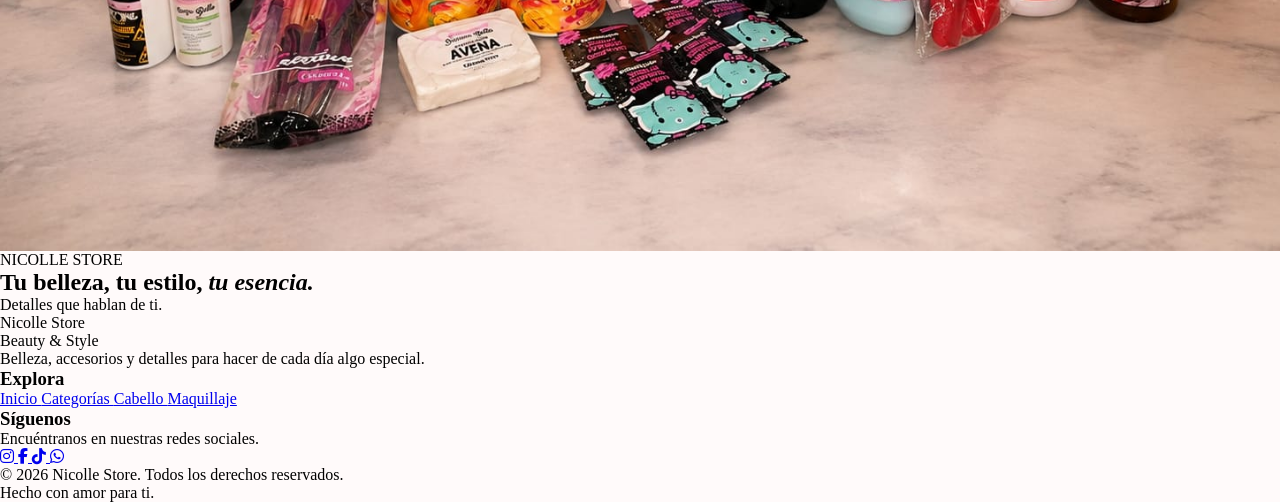
==== commit d3c27578: "Update index.html" ====
--- a/index.html
+++ b/index.html
@@ -365,7 +365,169 @@
 
 </section>
 
-        
+
+
+<!-- =================================================
+     FRASE FINAL DE MARCA
+================================================== -->
+
+<section class="frase-final">
+
+    <div class="frase-final-contenido">
+
+        <span class="frase-final-etiqueta">
+            NICOLLE STORE
+        </span>
+
+        <h2>
+            Tu belleza, tu estilo,
+            <em>tu esencia.</em>
+        </h2>
+
+        <span class="frase-final-linea"></span>
+
+        <p>
+            Detalles que hablan de ti.
+        </p>
+
+    </div>
+
+</section>
+
+
+<!-- =================================================
+     FOOTER
+================================================== -->
+
+<footer class="footer">
+
+    <div class="footer-contenedor">
+
+
+        <!-- =================================================
+             MARCA
+        ================================================== -->
+
+        <div class="footer-marca">
+
+            <div class="footer-logo">
+                Nicolle Store
+            </div>
+
+            <span class="footer-subtitulo">
+                Beauty &amp; Style
+            </span>
+
+            <p>
+                Belleza, accesorios y detalles
+                para hacer de cada día algo especial.
+            </p>
+
+        </div>
+
+
+        <!-- =================================================
+             NAVEGACIÓN
+        ================================================== -->
+
+        <div class="footer-navegacion">
+
+            <h3>
+                Explora
+            </h3>
+
+            <a href="#">
+                Inicio
+            </a>
+
+            <a href="#contenido">
+                Categorías
+            </a>
+
+            <a href="componentes/menu.html#cabello">
+                Cabello
+            </a>
+
+            <a href="componentes/menu.html#maquillaje">
+                Maquillaje
+            </a>
+
+        </div>
+
+
+        <!-- =================================================
+             SÍGUENOS
+        ================================================== -->
+
+        <div class="footer-redes">
+
+            <h3>
+                Síguenos
+            </h3>
+
+            <p>
+                Encuéntranos en nuestras redes sociales.
+            </p>
+
+            <div class="footer-redes-iconos">
+
+                <a
+                    href="#"
+                    aria-label="Instagram"
+                    title="Instagram"
+                >
+                    <i class="fa-brands fa-instagram"></i>
+                </a>
+
+                <a
+                    href="#"
+                    aria-label="Facebook"
+                    title="Facebook"
+                >
+                    <i class="fa-brands fa-facebook-f"></i>
+                </a>
+
+                <a
+                    href="#"
+                    aria-label="TikTok"
+                    title="TikTok"
+                >
+                    <i class="fa-brands fa-tiktok"></i>
+                </a>
+
+                <a
+                    href="#"
+                    aria-label="WhatsApp"
+                    title="WhatsApp"
+                >
+                    <i class="fa-brands fa-whatsapp"></i>
+                </a>
+
+            </div>
+
+        </div>
+
+
+    </div>
+
+
+    <!-- =================================================
+         PARTE INFERIOR
+    ================================================== -->
+
+    <div class="footer-bottom">
+
+        <p>
+            © 2026 Nicolle Store. Todos los derechos reservados.
+        </p>
+
+        <span>
+            Hecho con amor para ti.
+        </span>
+
+    </div>
+
+</footer>        
 
     </main>
 
--- a/css/principal.css
+++ b/css/principal.css
@@ -901,3 +901,122 @@
 
 
 
+
+
+
+
+
+
+
+/* ============================================================
+   BANNER DE PRODUCTOS
+============================================================ */
+
+.banner-productos {
+    position: relative;
+    width: 100%;
+    margin: 0;
+    padding: 0;
+    overflow: hidden;
+    background: #fffafa;
+}
+
+
+/* ============================================================
+   CONTENEDOR DE LA IMAGEN
+============================================================ */
+
+.banner-productos-imagen {
+    position: relative;
+    width: 100%;
+    margin: 0;
+    padding: 0;
+    overflow: hidden;
+}
+
+
+/* ============================================================
+   IMAGEN
+============================================================ */
+
+.banner-productos-imagen img {
+    width: 100%;
+    height: auto;
+
+    display: block;
+
+    object-fit: contain;
+    object-position: center center;
+
+    transition: transform 0.8s ease;
+}
+
+
+/* ============================================================
+   EFECTO SUAVE EN COMPUTADORA
+============================================================ */
+
+@media (min-width: 951px) {
+
+    .banner-productos:hover
+    .banner-productos-imagen img {
+        transform: scale(1.015);
+    }
+
+}
+
+
+/* ============================================================
+   TABLET
+============================================================ */
+
+@media (max-width: 950px) {
+
+    .banner-productos-imagen img {
+        width: 100%;
+        height: auto;
+    }
+
+}
+
+
+/* ============================================================
+   CELULAR
+============================================================ */
+
+@media (max-width: 600px) {
+
+    .banner-productos {
+        width: 100%;
+    }
+
+    .banner-productos-imagen {
+        width: 100%;
+    }
+
+    .banner-productos-imagen img {
+        width: 100%;
+        height: auto;
+
+        object-fit: contain;
+    }
+
+}
+
+
+/* ============================================================
+   CELULAR PEQUEÑO
+============================================================ */
+
+@media (max-width: 390px) {
+
+    .banner-productos-imagen img {
+        width: 100%;
+        height: auto;
+    }
+
+}
+
+
+
+
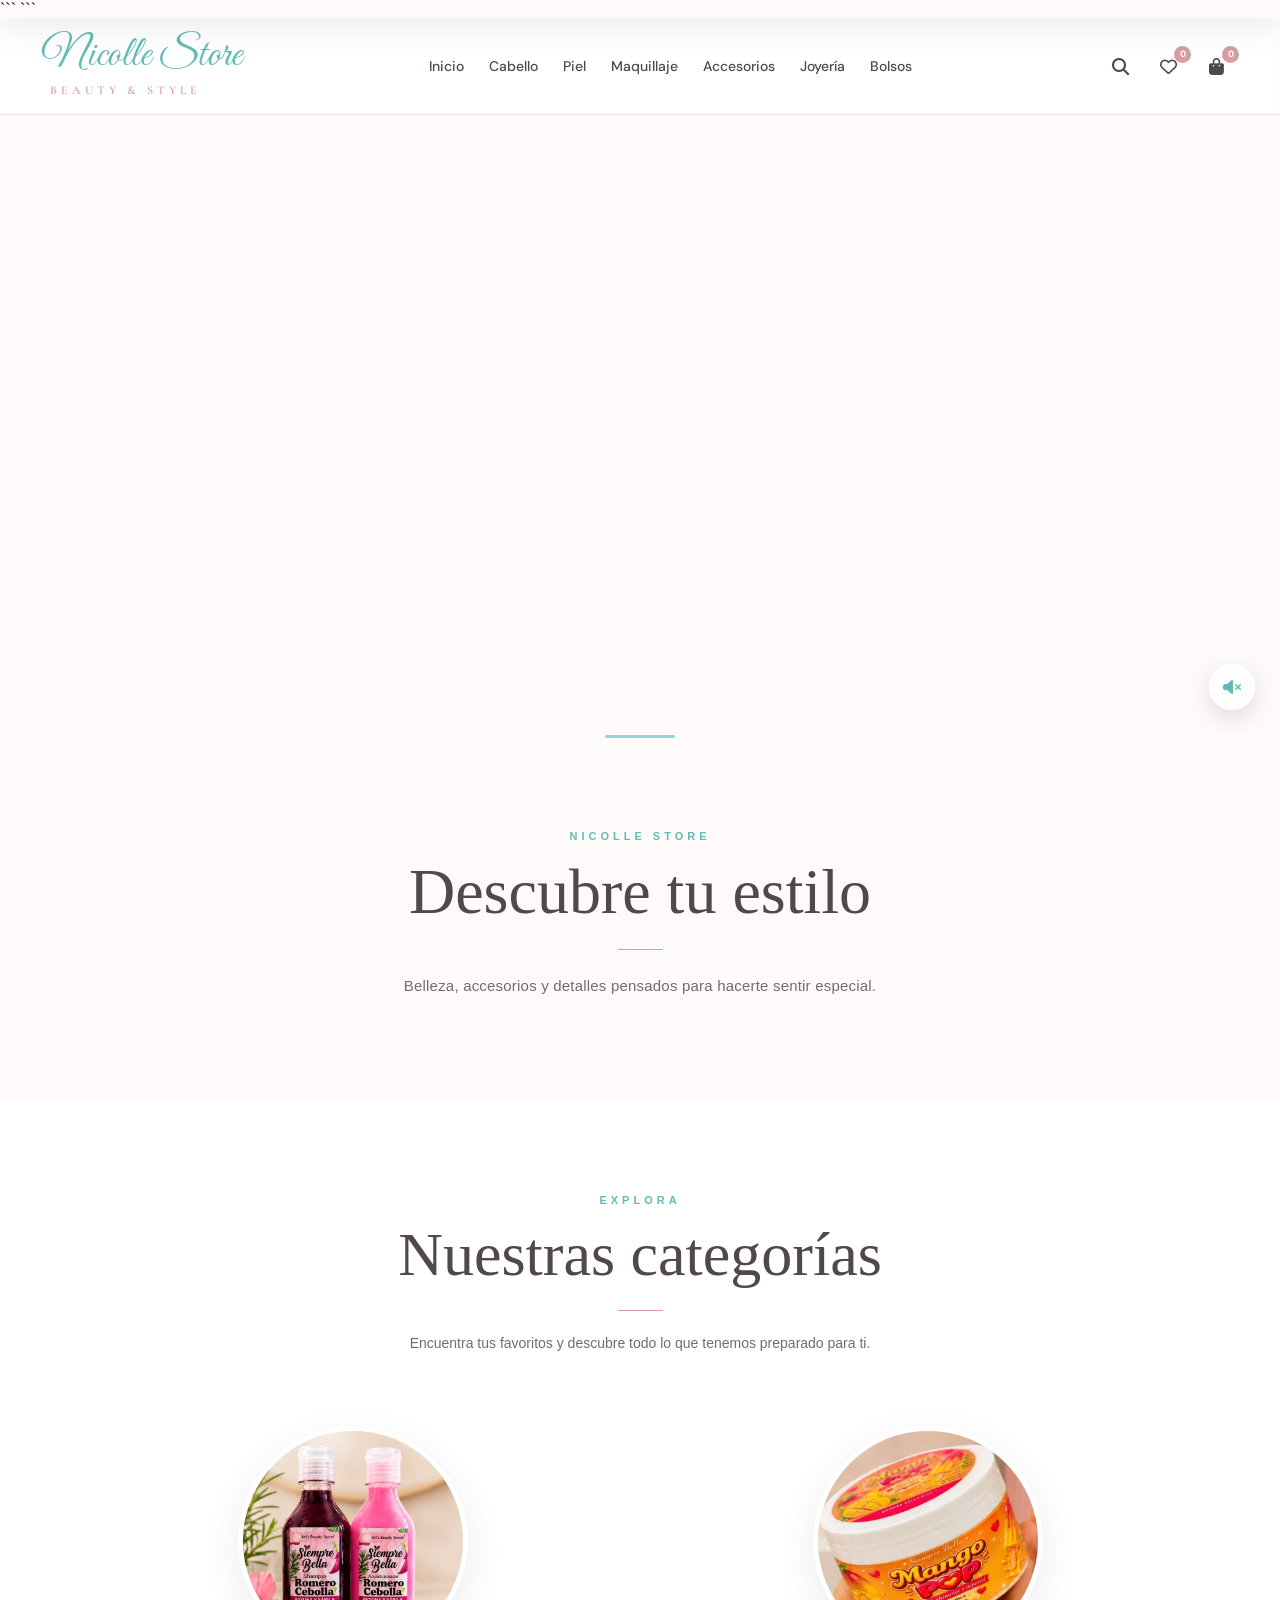
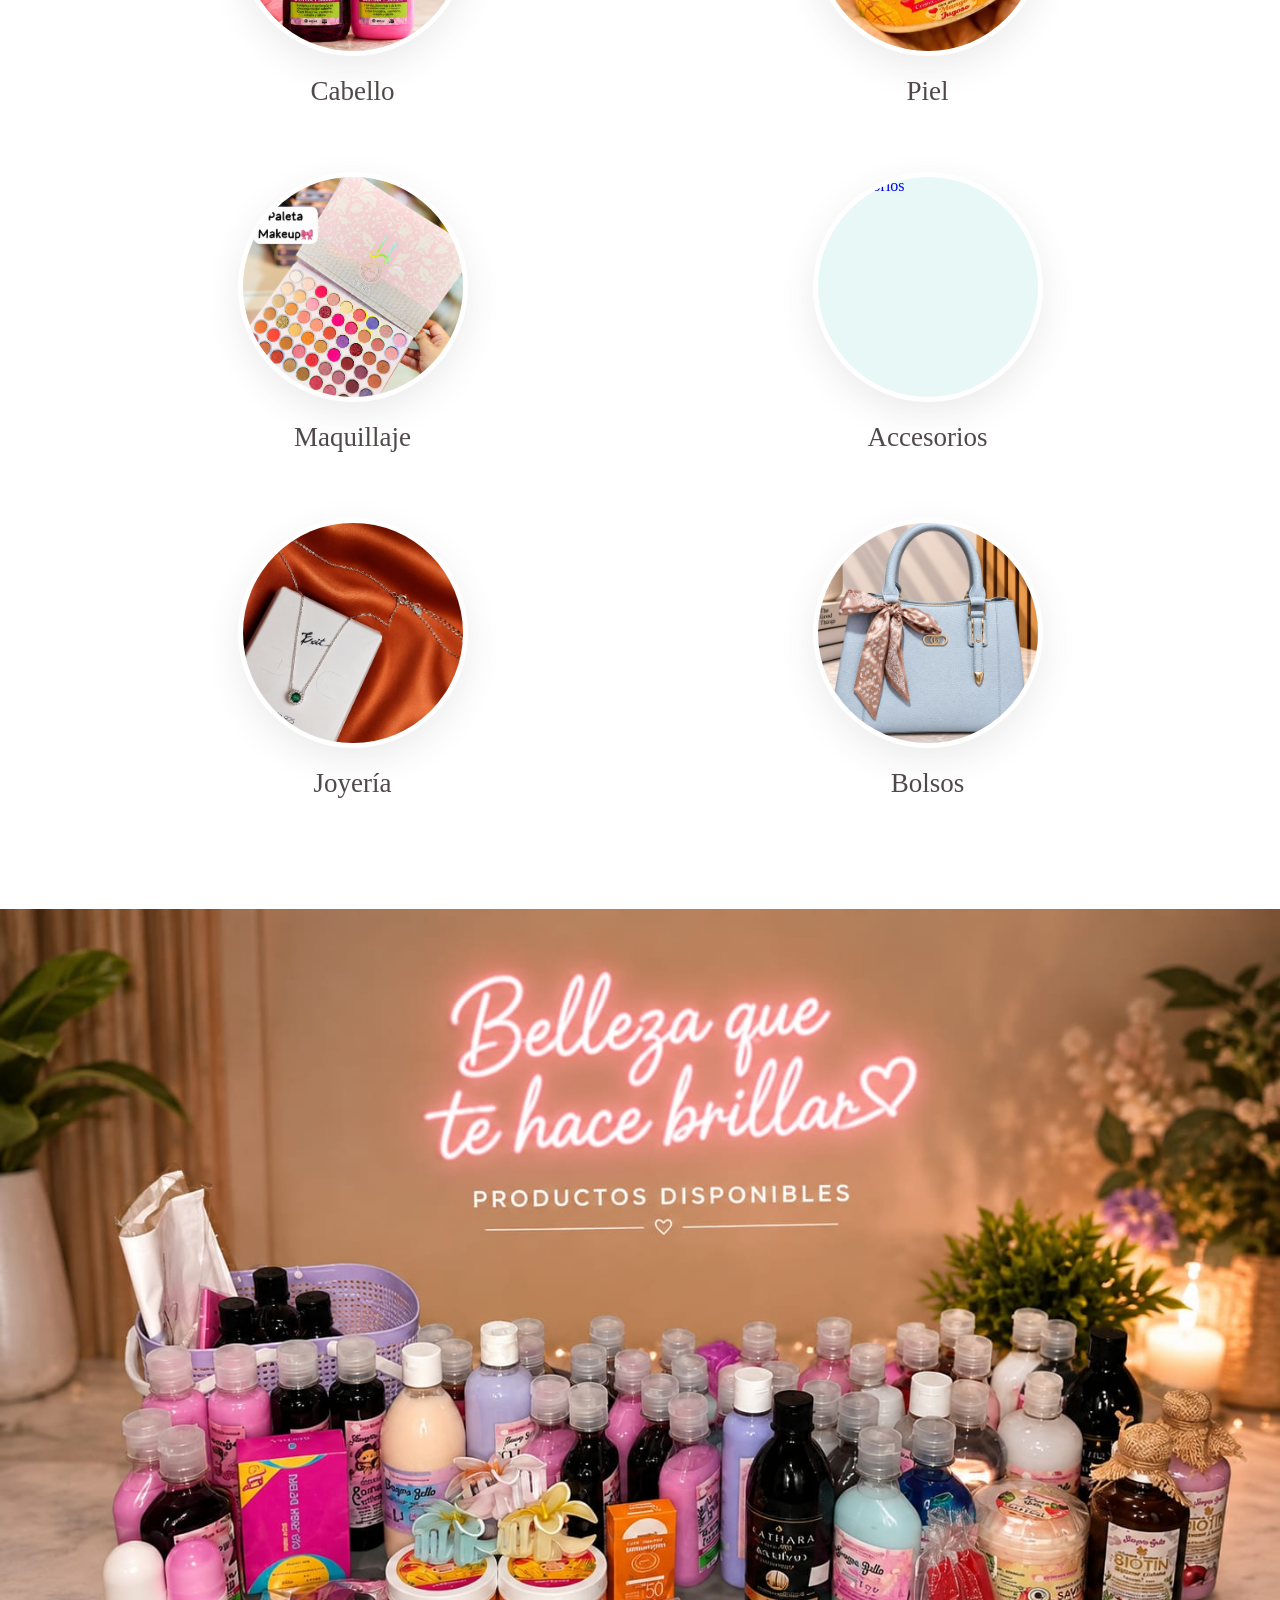
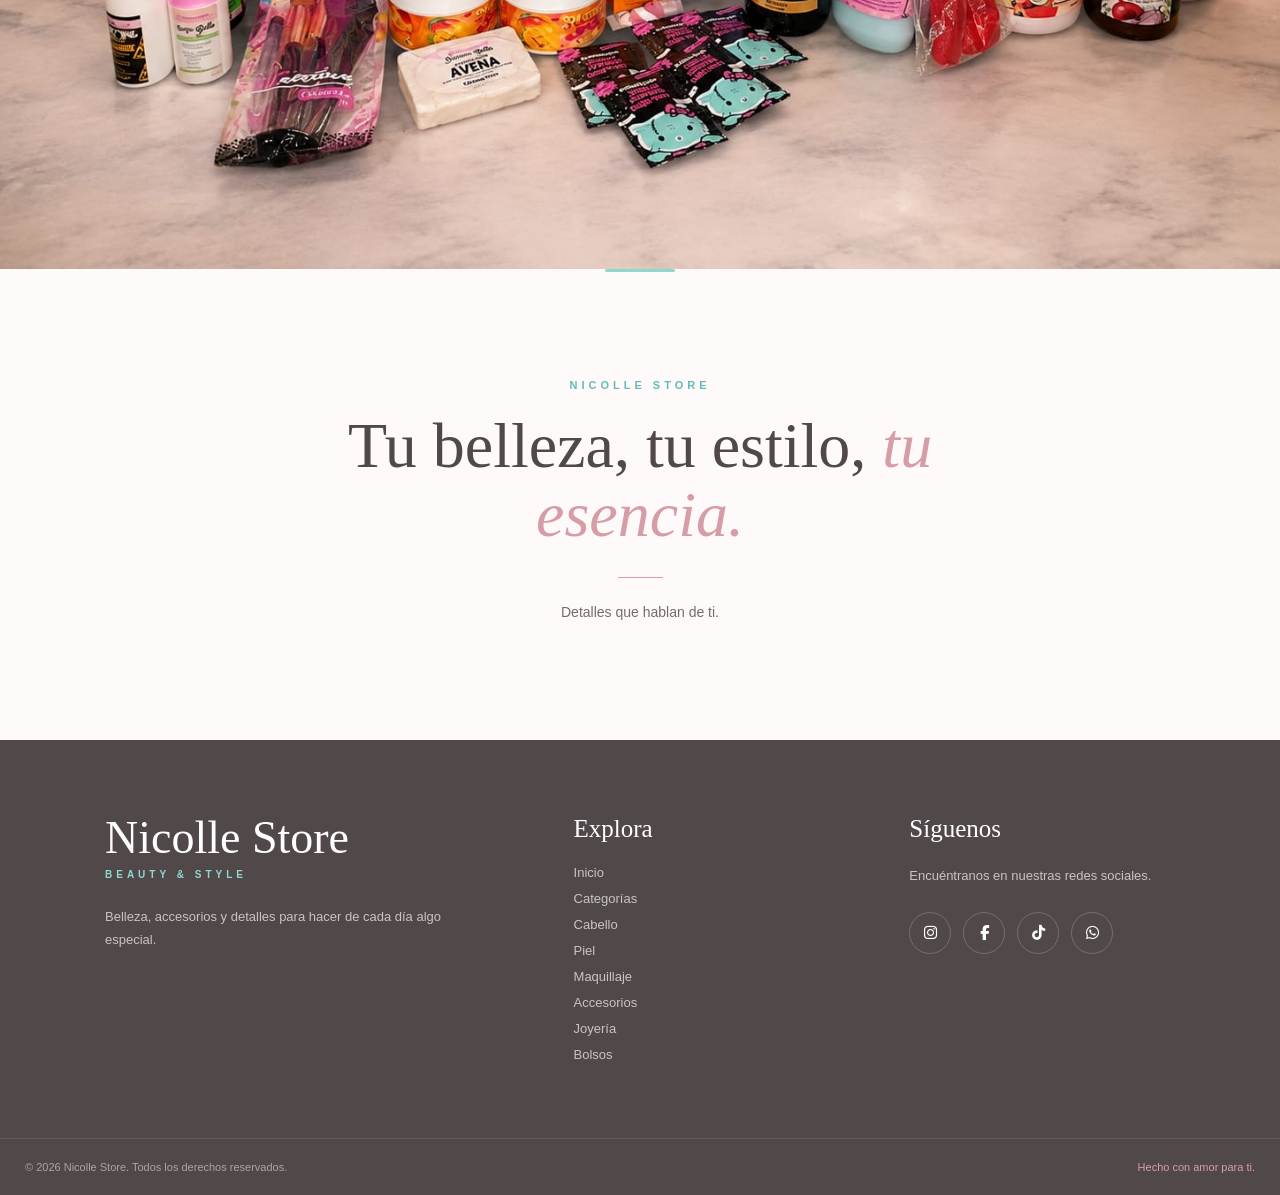
==== commit 6ddabc5c: "Update index.html" ====
--- a/index.html
+++ b/index.html
@@ -4,665 +4,676 @@
 
 <head>
 
-    <meta charset="UTF-8">
-
-    <meta
-        name="viewport"
-        content="width=device-width, initial-scale=1.0"
-    >
-
-    <title>Nicolle Store</title>
-
-
-    <!-- =====================================================
-         FONT AWESOME
-    ====================================================== -->
-
-    <link
-        rel="stylesheet"
-        href="https://cdnjs.cloudflare.com/ajax/libs/font-awesome/6.5.2/css/all.min.css"
-    >
-
-
-    <!-- =====================================================
-         CSS PRINCIPAL
-    ====================================================== -->
-
-    <link
-        rel="stylesheet"
-        href="css/principal.css"
-    >
+<meta charset="UTF-8">
+
+<meta
+    name="viewport"
+    content="width=device-width, initial-scale=1.0"
+>
+
+<title>Nicolle Store</title>
+
+
+<!-- =====================================================
+     FONT AWESOME
+====================================================== -->
+
+<link
+    rel="stylesheet"
+    href="https://cdnjs.cloudflare.com/ajax/libs/font-awesome/6.5.2/css/all.min.css"
+>
+
+
+<!-- =====================================================
+     CSS PRINCIPAL
+====================================================== -->
+
+<link
+    rel="stylesheet"
+    href="css/principal.css"
+>
+```
 
 </head>
 
 <body>
 
-
-    <!-- =====================================================
-         MENÚ
-
-         IMPORTANTE:
-         EL MENÚ COMPLETO ESTÁ EN:
-
-         componentes/menu.html
-
-         AQUÍ NO COLOCAMOS EL CÓDIGO DEL MENÚ.
-    ====================================================== -->
-
-    <div class="menu-container">
-
-        <iframe
-            id="menuFrame"
-            src="componentes/menu.html"
-            title="Menú principal de Nicolle Store"
-            scrolling="no"
-            frameborder="0">
-        </iframe>
-
-    </div>
-
-
-    <!-- =====================================================
-         CONTENIDO PRINCIPAL
-    ====================================================== -->
-
-    <main id="contenido">
+```
+<!-- =====================================================
+     MENÚ
+====================================================== -->
+
+<div class="menu-container">
+
+    <iframe
+        id="menuFrame"
+        src="componentes/menu.html"
+        title="Menú principal de Nicolle Store"
+        scrolling="no"
+        frameborder="0">
+    </iframe>
+
+</div>
+
+
+<!-- =====================================================
+     CONTENIDO PRINCIPAL
+====================================================== -->
+
+<main id="contenido">
+
+
+    <!-- =================================================
+         HERO
+    ================================================== -->
+
+    <section class="hero">
 
 
         <!-- =================================================
-             HERO
+             VIDEO DEL HERO
         ================================================== -->
 
-        <section class="hero">
+        <video
+            id="heroVideo"
+            class="hero-video"
+            autoplay
+            muted
+            loop
+            playsinline
+            preload="auto"
+        >
+
+            <source
+                src="video/hero.mp4"
+                type="video/mp4"
+            >
+
+        </video>
+
+
+        <!-- =================================================
+             BOTÓN DE AUDIO
+        ================================================== -->
+
+        <button
+            id="heroSoundButton"
+            class="hero-sound-button"
+            type="button"
+            aria-label="Activar sonido"
+            title="Activar sonido"
+        >
+
+            <i class="fa-solid fa-volume-xmark"></i>
+
+        </button>
+
+
+    </section>
+
+
+
+
+    <!-- =================================================
+         PRESENTACIÓN / FRASE DE MARCA
+    ================================================== -->
+
+    <section class="marca-presentacion">
+
+        <div class="marca-presentacion-contenido">
+
+            <span class="marca-presentacion-etiqueta">
+                NICOLLE STORE
+            </span>
+
+            <h2>
+                Descubre tu estilo
+            </h2>
+
+            <span class="marca-presentacion-linea"></span>
+
+            <p>
+                Belleza, accesorios y detalles pensados
+                para hacerte sentir especial.
+            </p>
+
+        </div>
+
+    </section>
+
+
+
+
+    <!-- =================================================
+         CATEGORÍAS
+    ================================================== -->
+
+    <section class="categorias">
+
+        <div class="categorias-contenedor">
 
 
             <!-- =================================================
-                 VIDEO DEL HERO
+                 ENCABEZADO
             ================================================== -->
 
-            <video
-                id="heroVideo"
-                class="hero-video"
-                autoplay
-                muted
-                loop
-                playsinline
-                preload="auto"
+            <div class="categorias-encabezado">
+
+                <span class="categorias-etiqueta">
+                    EXPLORA
+                </span>
+
+                <h2>
+                    Nuestras categorías
+                </h2>
+
+                <span class="categorias-linea"></span>
+
+                <p>
+                    Encuentra tus favoritos y descubre todo
+                    lo que tenemos preparado para ti.
+                </p>
+
+            </div>
+
+
+            <!-- =================================================
+                 GRID DE CATEGORÍAS
+            ================================================== -->
+
+            <div class="categorias-grid">
+
+
+                <!-- =================================================
+                     CABELLO
+                ================================================== -->
+
+                <a
+                    href="paginas/cabello.html"
+                    class="categoria-item"
+                >
+
+                    <div class="categoria-circulo">
+
+                        <img
+                            src="img/categorias/cabello.jpeg"
+                            alt="Cabello"
+                        >
+
+                    </div>
+
+                    <h3>
+                        Cabello
+                    </h3>
+
+                </a>
+
+
+                <!-- =================================================
+                     PIEL
+                ================================================== -->
+
+                <a
+                    href="paginas/piel.html"
+                    class="categoria-item"
+                >
+
+                    <div class="categoria-circulo">
+
+                        <img
+                            src="img/categorias/piel.jpeg"
+                            alt="Piel"
+                        >
+
+                    </div>
+
+                    <h3>
+                        Piel
+                    </h3>
+
+                </a>
+
+
+                <!-- =================================================
+                     MAQUILLAJE
+                ================================================== -->
+
+                <a
+                    href="paginas/maquillaje.html"
+                    class="categoria-item"
+                >
+
+                    <div class="categoria-circulo">
+
+                        <img
+                            src="img/categorias/maquillaje.png"
+                            alt="Maquillaje"
+                        >
+
+                    </div>
+
+                    <h3>
+                        Maquillaje
+                    </h3>
+
+                </a>
+
+
+                <!-- =================================================
+                     ACCESORIOS
+                ================================================== -->
+
+                <a
+                    href="paginas/accesorios.html"
+                    class="categoria-item"
+                >
+
+                    <div class="categoria-circulo">
+
+                        <img
+                            src="img/categorias/accesorios.jpeg"
+                            alt="Accesorios"
+                        >
+
+                    </div>
+
+                    <h3>
+                        Accesorios
+                    </h3>
+
+                </a>
+
+
+                <!-- =================================================
+                     JOYERÍA
+                ================================================== -->
+
+                <a
+                    href="paginas/joyeria.html"
+                    class="categoria-item"
+                >
+
+                    <div class="categoria-circulo">
+
+                        <img
+                            src="img/categorias/joyeria.jpeg"
+                            alt="Joyería"
+                        >
+
+                    </div>
+
+                    <h3>
+                        Joyería
+                    </h3>
+
+                </a>
+
+
+                <!-- =================================================
+                     BOLSOS
+                ================================================== -->
+
+                <a
+                    href="paginas/bolsos.html"
+                    class="categoria-item"
+                >
+
+                    <div class="categoria-circulo">
+
+                        <img
+                            src="img/categorias/bolsos.jpeg"
+                            alt="Bolsos"
+                        >
+
+                    </div>
+
+                    <h3>
+                        Bolsos
+                    </h3>
+
+                </a>
+
+
+            </div>
+
+        </div>
+
+    </section>
+
+
+
+
+    <!-- =================================================
+         BANNER DE PRODUCTOS
+    ================================================== -->
+
+    <section class="banner-productos">
+
+        <div class="banner-productos-imagen">
+
+            <img
+                src="img/categorias/portada.jpeg"
+                alt="Colección de productos de Nicolle Store"
             >
 
-                <source
-                    src="video/hero.mp4"
-                    type="video/mp4"
-                >
-
-            </video>
+        </div>
+
+    </section>
+
+
+
+
+    <!-- =================================================
+         FRASE FINAL DE MARCA
+    ================================================== -->
+
+    <section class="frase-final">
+
+        <div class="frase-final-contenido">
+
+            <span class="frase-final-etiqueta">
+                NICOLLE STORE
+            </span>
+
+            <h2>
+                Tu belleza, tu estilo,
+                <em>tu esencia.</em>
+            </h2>
+
+            <span class="frase-final-linea"></span>
+
+            <p>
+                Detalles que hablan de ti.
+            </p>
+
+        </div>
+
+    </section>
+
+
+
+
+    <!-- =================================================
+         FOOTER
+    ================================================== -->
+
+    <footer class="footer">
+
+        <div class="footer-contenedor">
 
 
             <!-- =================================================
-                 BOTÓN DE AUDIO
+                 MARCA
             ================================================== -->
 
-            <button
-                id="heroSoundButton"
-                class="hero-sound-button"
-                type="button"
-                aria-label="Activar sonido"
-                title="Activar sonido"
-            >
-
-                <i class="fa-solid fa-volume-xmark"></i>
-
-            </button>
-
-
-        </section>
-
-
-
-
-<!-- =================================================
-     PRESENTACIÓN / FRASE DE MARCA
-================================================== -->
-
-<section class="marca-presentacion">
-
-    <div class="marca-presentacion-contenido">
-
-        <span class="marca-presentacion-etiqueta">
-            NICOLLE STORE
-        </span>
-
-        <h2>
-            Descubre tu estilo
-        </h2>
-
-        <span class="marca-presentacion-linea"></span>
-
-        <p>
-            Belleza, accesorios y detalles pensados
-            para hacerte sentir especial.
-        </p>
-
-    </div>
-
-</section>
-
-
-
-
-<!-- =================================================
-     CATEGORÍAS
-================================================== -->
-
-<section class="categorias">
-
-    <div class="categorias-contenedor">
+            <div class="footer-marca">
+
+                <div class="footer-logo">
+                    Nicolle Store
+                </div>
+
+                <span class="footer-subtitulo">
+                    Beauty &amp; Style
+                </span>
+
+                <p>
+                    Belleza, accesorios y detalles
+                    para hacer de cada día algo especial.
+                </p>
+
+            </div>
+
+
+            <!-- =================================================
+                 NAVEGACIÓN
+            ================================================== -->
+
+            <div class="footer-navegacion">
+
+                <h3>
+                    Explora
+                </h3>
+
+                <a href="#">
+                    Inicio
+                </a>
+
+                <a href="#contenido">
+                    Categorías
+                </a>
+
+                <a href="paginas/cabello.html">
+                    Cabello
+                </a>
+
+                <a href="paginas/piel.html">
+                    Piel
+                </a>
+
+                <a href="paginas/maquillaje.html">
+                    Maquillaje
+                </a>
+
+                <a href="paginas/accesorios.html">
+                    Accesorios
+                </a>
+
+                <a href="paginas/joyeria.html">
+                    Joyería
+                </a>
+
+                <a href="paginas/bolsos.html">
+                    Bolsos
+                </a>
+
+            </div>
+
+
+            <!-- =================================================
+                 SÍGUENOS
+            ================================================== -->
+
+            <div class="footer-redes">
+
+                <h3>
+                    Síguenos
+                </h3>
+
+                <p>
+                    Encuéntranos en nuestras redes sociales.
+                </p>
+
+                <div class="footer-redes-iconos">
+
+                    <a
+                        href="#"
+                        aria-label="Instagram"
+                        title="Instagram"
+                    >
+
+                        <i class="fa-brands fa-instagram"></i>
+
+                    </a>
+
+
+                    <a
+                        href="#"
+                        aria-label="Facebook"
+                        title="Facebook"
+                    >
+
+                        <i class="fa-brands fa-facebook-f"></i>
+
+                    </a>
+
+
+                    <a
+                        href="#"
+                        aria-label="TikTok"
+                        title="TikTok"
+                    >
+
+                        <i class="fa-brands fa-tiktok"></i>
+
+                    </a>
+
+
+                    <a
+                        href="#"
+                        aria-label="WhatsApp"
+                        title="WhatsApp"
+                    >
+
+                        <i class="fa-brands fa-whatsapp"></i>
+
+                    </a>
+
+                </div>
+
+            </div>
+
+
+        </div>
 
 
         <!-- =================================================
-             ENCABEZADO
+             PARTE INFERIOR
         ================================================== -->
 
-        <div class="categorias-encabezado">
-
-            <span class="categorias-etiqueta">
-                EXPLORA
+        <div class="footer-bottom">
+
+            <p>
+                © 2026 Nicolle Store. Todos los derechos reservados.
+            </p>
+
+            <span>
+                Hecho con amor para ti.
             </span>
 
-            <h2>
-                Nuestras categorías
-            </h2>
-
-            <span class="categorias-linea"></span>
-
-            <p>
-                Encuentra tus favoritos y descubre todo
-                lo que tenemos preparado para ti.
-            </p>
-
         </div>
 
-
-        <!-- =================================================
-             GRID DE CATEGORÍAS
-        ================================================== -->
-
-        <div class="categorias-grid">
-
-
-            <!-- =================================================
-                 CABELLO
-            ================================================== -->
-
-            <a
-                href="componentes/menu.html#cabello"
-                class="categoria-item"
-            >
-
-                <div class="categoria-circulo">
-
-                    <img
-                        src="img/categorias/cabello.jpeg"
-                        alt="Cabello"
-                    >
-
-                </div>
-
-                <h3>
-                    Cabello
-                </h3>
-
-            </a>
-
-
-            <!-- =================================================
-                 PIEL
-            ================================================== -->
-
-            <a
-                href="componentes/menu.html#piel"
-                class="categoria-item"
-            >
-
-                <div class="categoria-circulo">
-
-                    <img
-                        src="img/categorias/piel.jpeg"
-                        alt="Piel"
-                    >
-
-                </div>
-
-                <h3>
-                    Piel
-                </h3>
-
-            </a>
-
-
-            <!-- =================================================
-                 MAQUILLAJE
-            ================================================== -->
-
-            <a
-                href="componentes/menu.html#maquillaje"
-                class="categoria-item"
-            >
-
-                <div class="categoria-circulo">
-
-                    <img
-                        src="img/categorias/maquillaje.png"
-                        alt="Maquillaje"
-                    >
-
-                </div>
-
-                <h3>
-                    Maquillaje
-                </h3>
-
-            </a>
-
-
-            <!-- =================================================
-                 ACCESORIOS
-            ================================================== -->
-
-            <a
-                href="componentes/menu.html#accesorios"
-                class="categoria-item"
-            >
-
-                <div class="categoria-circulo">
-
-                    <img
-                        src="img/categorias/pestanas.jpeg"
-                        alt="Accesorios"
-                    >
-
-                </div>
-
-                <h3>
-                    Accesorios
-                </h3>
-
-            </a>
-
-
-            <!-- =================================================
-                 JOYERÍA
-            ================================================== -->
-
-            <a
-                href="componentes/menu.html#joyeria"
-                class="categoria-item"
-            >
-
-                <div class="categoria-circulo">
-
-                    <img
-                        src="img/categorias/joyeria.jpeg"
-                        alt="Joyería"
-                    >
-
-                </div>
-
-                <h3>
-                    Joyería
-                </h3>
-
-            </a>
-
-
-            <!-- =================================================
-                 BOLSOS
-            ================================================== -->
-
-            <a
-                href="componentes/menu.html#bolsos"
-                class="categoria-item"
-            >
-
-                <div class="categoria-circulo">
-
-                    <img
-                        src="img/categorias/bolsos.jpeg"
-                        alt="Bolsos"
-                    >
-
-                </div>
-
-                <h3>
-                    Bolsos
-                </h3>
-
-            </a>
-
-
-        </div>
-
-    </div>
-
-</section>
-
-        
-
-<!-- =================================================
-     BANNER DE PRODUCTOS
-================================================== -->
-
-<section class="banner-productos">
-
-    <div class="banner-productos-imagen">
-
-        <img
-            src="img/categorias/portada.jpeg"
-            alt="Colección de productos de Nicolle Store"
-        >
-
-    </div>
-
-</section>
-
-
-
-<!-- =================================================
-     FRASE FINAL DE MARCA
-================================================== -->
-
-<section class="frase-final">
-
-    <div class="frase-final-contenido">
-
-        <span class="frase-final-etiqueta">
-            NICOLLE STORE
-        </span>
-
-        <h2>
-            Tu belleza, tu estilo,
-            <em>tu esencia.</em>
-        </h2>
-
-        <span class="frase-final-linea"></span>
-
-        <p>
-            Detalles que hablan de ti.
-        </p>
-
-    </div>
-
-</section>
-
-
-<!-- =================================================
-     FOOTER
-================================================== -->
-
-<footer class="footer">
-
-    <div class="footer-contenedor">
-
-
-        <!-- =================================================
-             MARCA
-        ================================================== -->
-
-        <div class="footer-marca">
-
-            <div class="footer-logo">
-                Nicolle Store
-            </div>
-
-            <span class="footer-subtitulo">
-                Beauty &amp; Style
-            </span>
-
-            <p>
-                Belleza, accesorios y detalles
-                para hacer de cada día algo especial.
-            </p>
-
-        </div>
-
-
-        <!-- =================================================
-             NAVEGACIÓN
-        ================================================== -->
-
-        <div class="footer-navegacion">
-
-            <h3>
-                Explora
-            </h3>
-
-            <a href="#">
-                Inicio
-            </a>
-
-            <a href="#contenido">
-                Categorías
-            </a>
-
-            <a href="componentes/menu.html#cabello">
-                Cabello
-            </a>
-
-            <a href="componentes/menu.html#maquillaje">
-                Maquillaje
-            </a>
-
-        </div>
-
-
-        <!-- =================================================
-             SÍGUENOS
-        ================================================== -->
-
-        <div class="footer-redes">
-
-            <h3>
-                Síguenos
-            </h3>
-
-            <p>
-                Encuéntranos en nuestras redes sociales.
-            </p>
-
-            <div class="footer-redes-iconos">
-
-                <a
-                    href="#"
-                    aria-label="Instagram"
-                    title="Instagram"
-                >
-                    <i class="fa-brands fa-instagram"></i>
-                </a>
-
-                <a
-                    href="#"
-                    aria-label="Facebook"
-                    title="Facebook"
-                >
-                    <i class="fa-brands fa-facebook-f"></i>
-                </a>
-
-                <a
-                    href="#"
-                    aria-label="TikTok"
-                    title="TikTok"
-                >
-                    <i class="fa-brands fa-tiktok"></i>
-                </a>
-
-                <a
-                    href="#"
-                    aria-label="WhatsApp"
-                    title="WhatsApp"
-                >
-                    <i class="fa-brands fa-whatsapp"></i>
-                </a>
-
-            </div>
-
-        </div>
-
-
-    </div>
-
-
-    <!-- =================================================
-         PARTE INFERIOR
-    ================================================== -->
-
-    <div class="footer-bottom">
-
-        <p>
-            © 2026 Nicolle Store. Todos los derechos reservados.
-        </p>
-
-        <span>
-            Hecho con amor para ti.
-        </span>
-
-    </div>
-
-</footer>        
-
-    </main>
-
-
-    <!-- =====================================================
-         CONTROL DEL AUDIO DEL HERO
-    ====================================================== -->
-
-    <script>
-
-        const heroVideo =
-            document.getElementById("heroVideo");
-
-        const heroSoundButton =
-            document.getElementById("heroSoundButton");
-
-
-        heroSoundButton.addEventListener(
-            "click",
-            function() {
-
-
-                /*
-                 * Si el video está silenciado,
-                 * activamos el sonido.
-                 */
-
-                if (heroVideo.muted) {
-
-                    heroVideo.muted = false;
-
-
-                    heroSoundButton.innerHTML =
-                        '<i class="fa-solid fa-volume-high"></i>';
-
-
-                    heroSoundButton.setAttribute(
-                        "aria-label",
-                        "Silenciar video"
-                    );
-
-
-                    heroSoundButton.setAttribute(
-                        "title",
-                        "Silenciar video"
-                    );
-
-                }
-
-
-                /*
-                 * Si el video tiene sonido,
-                 * lo silenciamos.
-                 */
-
-                else {
-
-                    heroVideo.muted = true;
-
-
-                    heroSoundButton.innerHTML =
-                        '<i class="fa-solid fa-volume-xmark"></i>';
-
-
-                    heroSoundButton.setAttribute(
-                        "aria-label",
-                        "Activar sonido"
-                    );
-
-
-                    heroSoundButton.setAttribute(
-                        "title",
-                        "Activar sonido"
-                    );
-
-                }
+    </footer>
+
+
+</main>
+
+
+<!-- =====================================================
+     CONTROL DEL AUDIO DEL HERO
+====================================================== -->
+
+<script>
+
+    const heroVideo =
+        document.getElementById("heroVideo");
+
+    const heroSoundButton =
+        document.getElementById("heroSoundButton");
+
+
+    heroSoundButton.addEventListener(
+        "click",
+        function() {
+
+
+            if (heroVideo.muted) {
+
+                heroVideo.muted = false;
+
+
+                heroSoundButton.innerHTML =
+                    '<i class="fa-solid fa-volume-high"></i>';
+
+
+                heroSoundButton.setAttribute(
+                    "aria-label",
+                    "Silenciar video"
+                );
+
+
+                heroSoundButton.setAttribute(
+                    "title",
+                    "Silenciar video"
+                );
 
             }
 
-        );
-
-    </script>
-
-
-    <!-- =====================================================
-         AJUSTE AUTOMÁTICO DEL IFRAME
-
-         Esto permite que el menú móvil se expanda
-         cuando presionamos la hamburguesa.
-    ====================================================== -->
-
-    <script>
-
-        const menuFrame =
-            document.getElementById("menuFrame");
-
-
-        window.addEventListener(
-            "message",
-            function(event) {
-
-
-                if (!event.data) {
-                    return;
-                }
-
-
-                if (
-                    event.data.tipo !==
-                    "nicolle-menu-altura"
-                ) {
-                    return;
-                }
-
-
-                const altura =
-                    Number(event.data.altura);
-
-
-                if (!Number.isFinite(altura)) {
-                    return;
-                }
-
-
-                menuFrame.style.height =
-                    altura + "px";
+            else {
+
+                heroVideo.muted = true;
+
+
+                heroSoundButton.innerHTML =
+                    '<i class="fa-solid fa-volume-xmark"></i>';
+
+
+                heroSoundButton.setAttribute(
+                    "aria-label",
+                    "Activar sonido"
+                );
+
+
+                heroSoundButton.setAttribute(
+                    "title",
+                    "Activar sonido"
+                );
 
             }
 
-        );
-
-    </script>
+        }
+
+    );
+
+</script>
+
+
+<!-- =====================================================
+     AJUSTE AUTOMÁTICO DEL IFRAME
+====================================================== -->
+
+<script>
+
+    const menuFrame =
+        document.getElementById("menuFrame");
+
+
+    window.addEventListener(
+        "message",
+        function(event) {
+
+
+            if (!event.data) {
+                return;
+            }
+
+
+            if (
+                event.data.tipo !==
+                "nicolle-menu-altura"
+            ) {
+                return;
+            }
+
+
+            const altura =
+                Number(event.data.altura);
+
+
+            if (!Number.isFinite(altura)) {
+                return;
+            }
+
+
+            menuFrame.style.height =
+                altura + "px";
+
+        }
+
+    );
+
+</script>
 
 
 </body>
 
 </html>
-
--- a/css/principal.css
+++ b/css/principal.css
@@ -1020,3 +1020,542 @@
 
 
 
+
+
+/* ============================================================
+   FRASE FINAL DE MARCA
+============================================================ */
+
+.frase-final {
+    position: relative;
+    width: 100%;
+    padding: 110px 25px 115px;
+    background: #fffafa;
+    text-align: center;
+    overflow: hidden;
+}
+
+
+/* ============================================================
+   DETALLE DECORATIVO
+============================================================ */
+
+.frase-final::before {
+    content: "";
+    position: absolute;
+
+    top: 0;
+    left: 50%;
+
+    width: 70px;
+    height: 3px;
+
+    background: #8fd8d2;
+
+    transform: translateX(-50%);
+
+    border-radius: 10px;
+}
+
+
+/* ============================================================
+   CONTENIDO
+============================================================ */
+
+.frase-final-contenido {
+    width: 100%;
+    max-width: 800px;
+    margin: 0 auto;
+}
+
+
+/* ============================================================
+   ETIQUETA
+============================================================ */
+
+.frase-final-etiqueta {
+    display: block;
+
+    margin-bottom: 20px;
+
+    font-family: "DM Sans", sans-serif;
+
+    font-size: 11px;
+    font-weight: 600;
+
+    letter-spacing: 4px;
+
+    color: #62bcb5;
+
+    text-transform: uppercase;
+}
+
+
+/* ============================================================
+   FRASE
+============================================================ */
+
+.frase-final h2 {
+    margin: 0;
+
+    font-family: "Cormorant Garamond", serif;
+
+    font-size: clamp(44px, 5vw, 68px);
+
+    font-weight: 500;
+
+    line-height: 1.08;
+
+    color: #51484a;
+}
+
+
+.frase-final h2 em {
+    font-weight: 500;
+    color: #d79da6;
+}
+
+
+/* ============================================================
+   LÍNEA
+============================================================ */
+
+.frase-final-linea {
+    display: block;
+
+    width: 45px;
+    height: 1px;
+
+    margin: 27px auto 22px;
+
+    background: #d79da6;
+}
+
+
+/* ============================================================
+   TEXTO
+============================================================ */
+
+.frase-final p {
+    margin: 0;
+
+    font-family: "DM Sans", sans-serif;
+
+    font-size: 14px;
+
+    line-height: 1.8;
+
+    color: #746b6d;
+}
+
+
+/* ============================================================
+   FOOTER
+============================================================ */
+
+.footer {
+    width: 100%;
+
+    background: #51484a;
+
+    color: #ffffff;
+}
+
+
+/* ============================================================
+   CONTENEDOR PRINCIPAL
+============================================================ */
+
+.footer-contenedor {
+    width: 100%;
+
+    max-width: 1150px;
+
+    margin: 0 auto;
+
+    padding: 75px 40px 65px;
+
+    display: grid;
+
+    grid-template-columns:
+        1.5fr
+        1fr
+        1fr;
+
+    gap: 70px;
+}
+
+
+/* ============================================================
+   MARCA
+============================================================ */
+
+.footer-marca {
+    max-width: 350px;
+}
+
+
+.footer-logo {
+    font-family: "Great Vibes", cursive;
+
+    font-size: 46px;
+
+    line-height: 1;
+
+    color: #ffffff;
+}
+
+
+.footer-subtitulo {
+    display: block;
+
+    margin-top: 8px;
+
+    font-family: "DM Sans", sans-serif;
+
+    font-size: 10px;
+
+    font-weight: 600;
+
+    letter-spacing: 4px;
+
+    color: #8fd8d2;
+
+    text-transform: uppercase;
+}
+
+
+.footer-marca p {
+    margin-top: 25px;
+
+    font-family: "DM Sans", sans-serif;
+
+    font-size: 13px;
+
+    line-height: 1.8;
+
+    color: rgba(255, 255, 255, 0.68);
+}
+
+
+/* ============================================================
+   TÍTULOS DEL FOOTER
+============================================================ */
+
+.footer-navegacion h3,
+.footer-redes h3 {
+    margin: 0 0 22px;
+
+    font-family: "Cormorant Garamond", serif;
+
+    font-size: 25px;
+
+    font-weight: 500;
+
+    color: #ffffff;
+}
+
+
+/* ============================================================
+   NAVEGACIÓN
+============================================================ */
+
+.footer-navegacion {
+    display: flex;
+
+    flex-direction: column;
+
+    align-items: flex-start;
+}
+
+
+.footer-navegacion a {
+    margin-bottom: 11px;
+
+    font-family: "DM Sans", sans-serif;
+
+    font-size: 13px;
+
+    color: rgba(255, 255, 255, 0.68);
+
+    text-decoration: none;
+
+    transition:
+        color 0.25s ease,
+        transform 0.25s ease;
+}
+
+
+.footer-navegacion a:hover {
+    color: #8fd8d2;
+
+    transform: translateX(4px);
+}
+
+
+/* ============================================================
+   REDES
+============================================================ */
+
+.footer-redes p {
+    max-width: 260px;
+
+    margin: 0 0 25px;
+
+    font-family: "DM Sans", sans-serif;
+
+    font-size: 13px;
+
+    line-height: 1.7;
+
+    color: rgba(255, 255, 255, 0.68);
+}
+
+
+/* ============================================================
+   ICONOS
+============================================================ */
+
+.footer-redes-iconos {
+    display: flex;
+
+    align-items: center;
+
+    gap: 12px;
+}
+
+
+.footer-redes-iconos a {
+    width: 42px;
+    height: 42px;
+
+    display: flex;
+
+    align-items: center;
+    justify-content: center;
+
+    border: 1px solid rgba(255, 255, 255, 0.20);
+
+    border-radius: 50%;
+
+    color: #ffffff;
+
+    font-size: 15px;
+
+    text-decoration: none;
+
+    transition:
+        background 0.25s ease,
+        color 0.25s ease,
+        border-color 0.25s ease,
+        transform 0.25s ease;
+}
+
+
+.footer-redes-iconos a:hover {
+    background: #8fd8d2;
+
+    border-color: #8fd8d2;
+
+    color: #51484a;
+
+    transform: translateY(-4px);
+}
+
+
+/* ============================================================
+   PARTE INFERIOR
+============================================================ */
+
+.footer-bottom {
+    width: 100%;
+
+    padding: 22px 25px;
+
+    border-top: 1px solid rgba(255, 255, 255, 0.10);
+
+    display: flex;
+
+    align-items: center;
+    justify-content: space-between;
+
+    gap: 20px;
+}
+
+
+.footer-bottom p,
+.footer-bottom span {
+    margin: 0;
+
+    font-family: "DM Sans", sans-serif;
+
+    font-size: 11px;
+
+    color: rgba(255, 255, 255, 0.50);
+}
+
+
+.footer-bottom span {
+    color: #d79da6;
+}
+
+
+/* ============================================================
+   TABLET
+============================================================ */
+
+@media (max-width: 950px) {
+
+    .frase-final {
+        padding: 90px 25px 95px;
+    }
+
+
+    .footer-contenedor {
+        padding: 65px 30px 55px;
+
+        grid-template-columns:
+            1.3fr
+            1fr
+            1fr;
+
+        gap: 40px;
+    }
+
+}
+
+
+/* ============================================================
+   CELULAR
+============================================================ */
+
+@media (max-width: 600px) {
+
+    .frase-final {
+        padding: 75px 20px 80px;
+    }
+
+
+    .frase-final-etiqueta {
+        font-size: 10px;
+
+        letter-spacing: 3px;
+
+        margin-bottom: 16px;
+    }
+
+
+    .frase-final h2 {
+        font-size: 43px;
+
+        line-height: 1.08;
+    }
+
+
+    .frase-final-linea {
+        margin: 22px auto 19px;
+    }
+
+
+    .frase-final p {
+        font-size: 13px;
+    }
+
+
+    /* FOOTER */
+
+    .footer-contenedor {
+        padding: 55px 25px 45px;
+
+        display: flex;
+
+        flex-direction: column;
+
+        gap: 42px;
+    }
+
+
+    .footer-marca {
+        max-width: 100%;
+
+        text-align: center;
+    }
+
+
+    .footer-logo {
+        font-size: 42px;
+    }
+
+
+    .footer-marca p {
+        max-width: 330px;
+
+        margin: 22px auto 0;
+    }
+
+
+    .footer-navegacion {
+        align-items: center;
+
+        text-align: center;
+    }
+
+
+    .footer-redes {
+        text-align: center;
+    }
+
+
+    .footer-redes p {
+        margin-left: auto;
+        margin-right: auto;
+    }
+
+
+    .footer-redes-iconos {
+        justify-content: center;
+    }
+
+
+    .footer-bottom {
+        flex-direction: column;
+
+        justify-content: center;
+
+        text-align: center;
+
+        padding: 20px 20px;
+    }
+
+}
+
+
+/* ============================================================
+   CELULAR PEQUEÑO
+============================================================ */
+
+@media (max-width: 390px) {
+
+    .frase-final {
+        padding: 65px 18px 70px;
+    }
+
+
+    .frase-final h2 {
+        font-size: 39px;
+    }
+
+
+    .footer-contenedor {
+        padding-left: 20px;
+        padding-right: 20px;
+    }
+
+
+    .footer-logo {
+        font-size: 38px;
+    }
+
+}
+
+
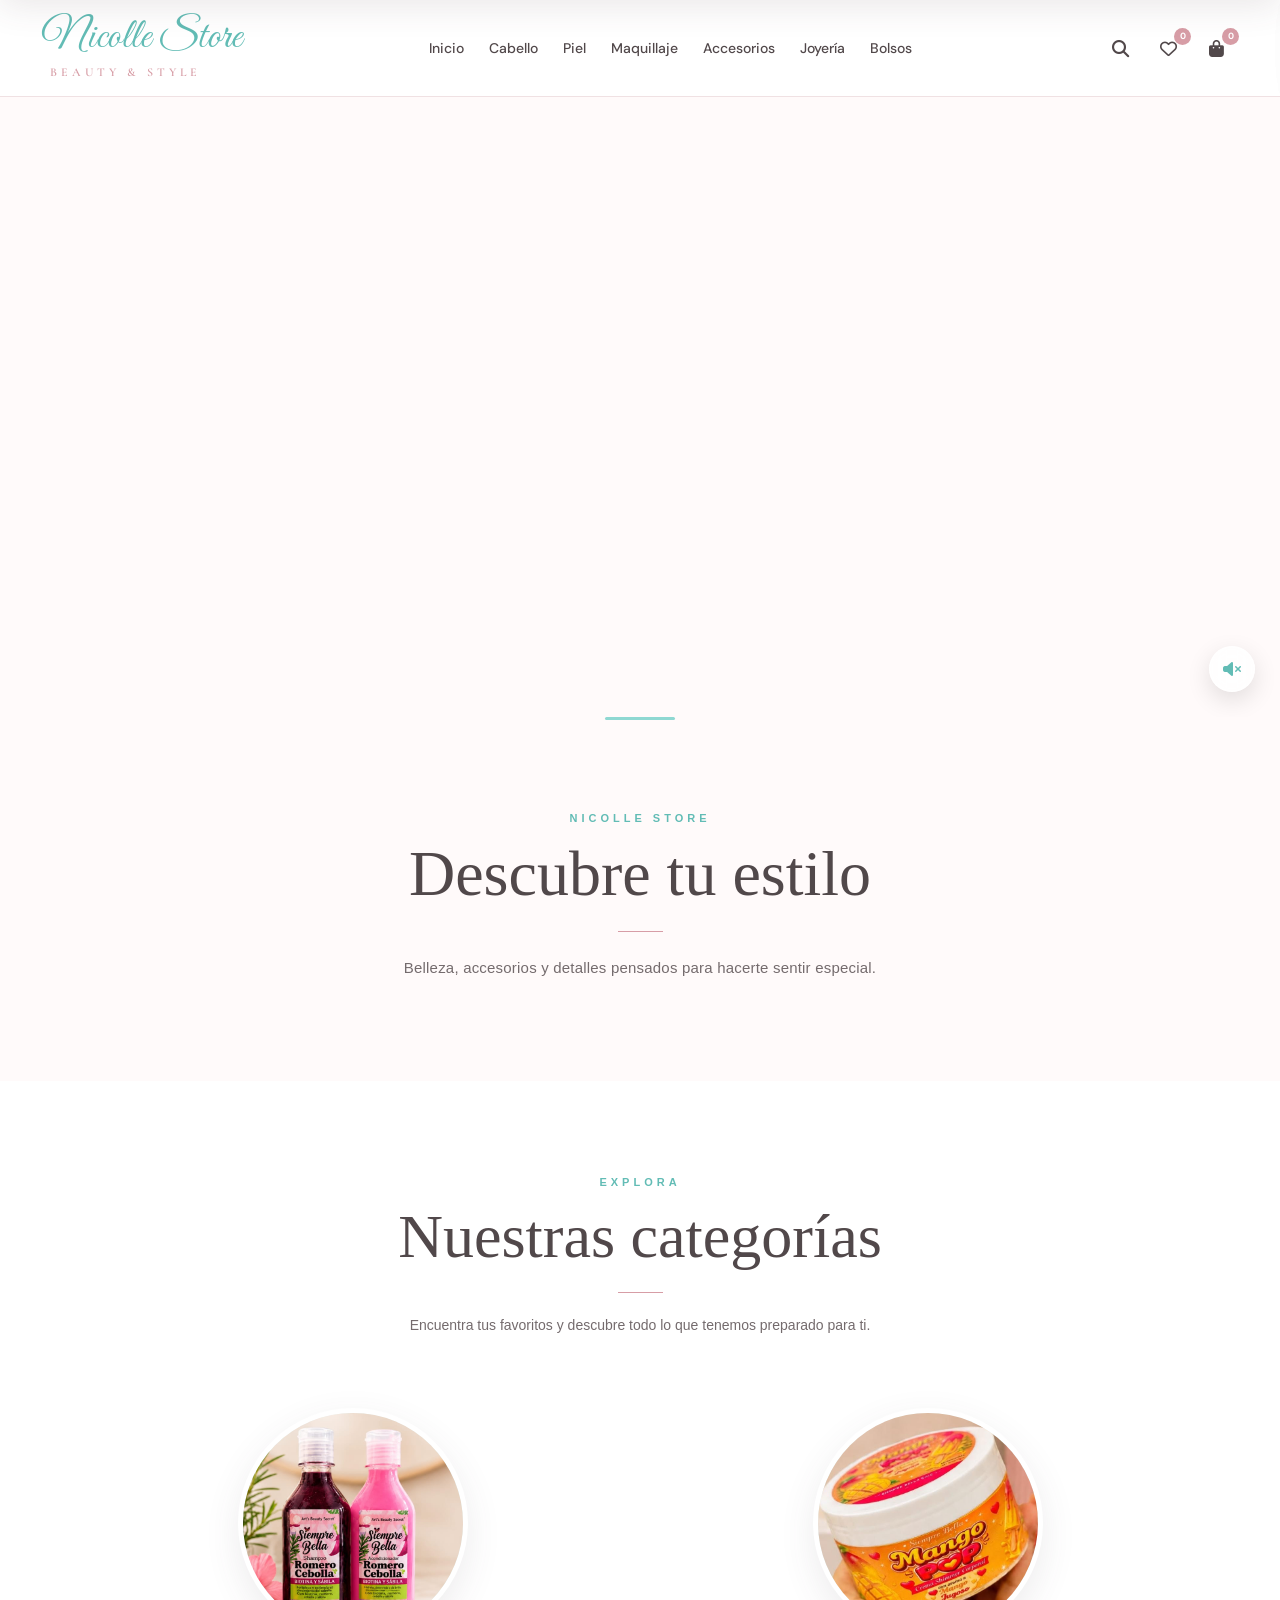
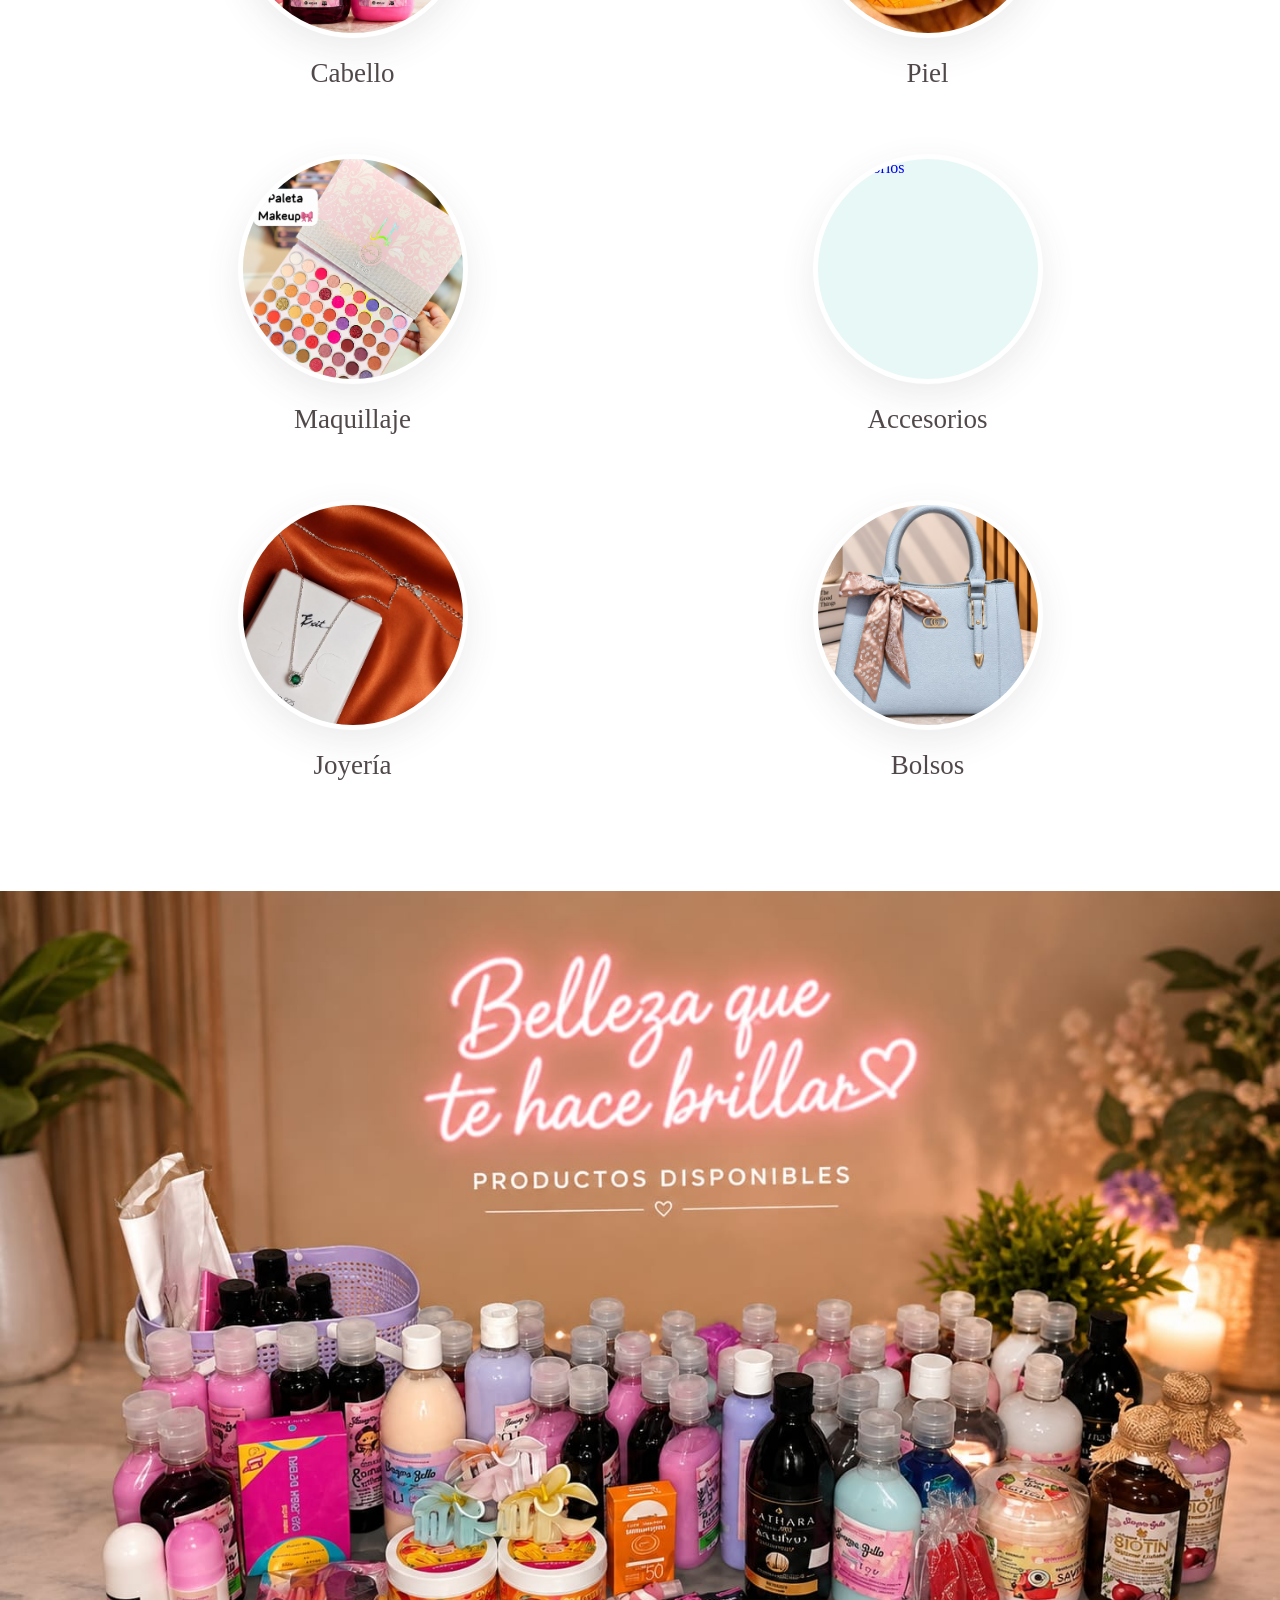
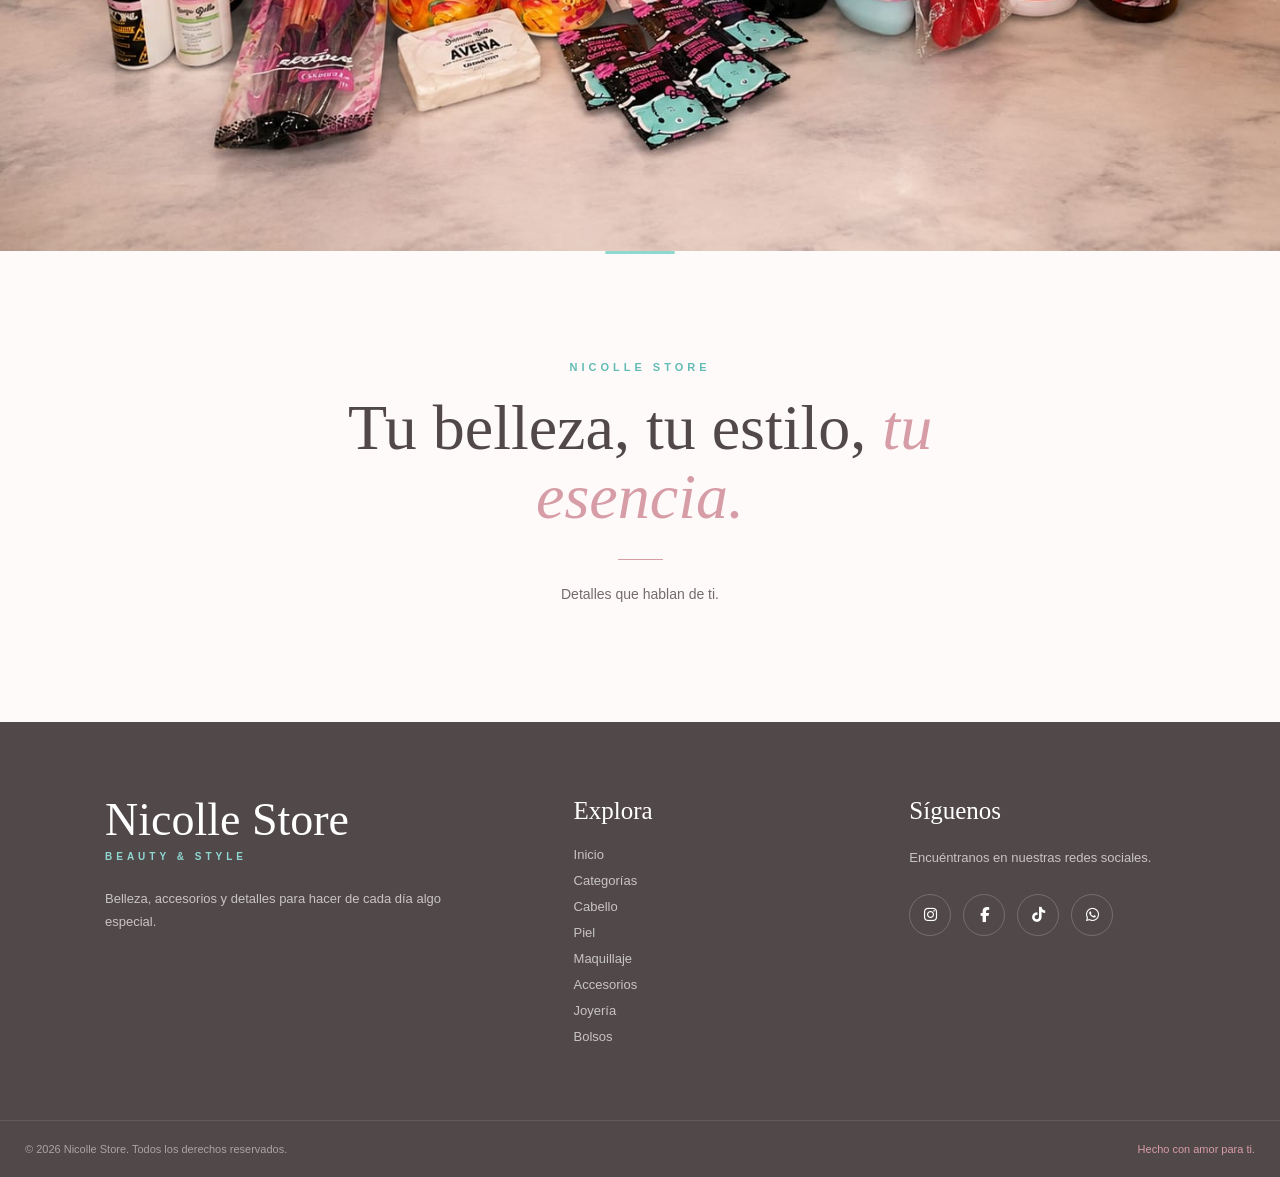
==== commit 52d28ec3: "Update index.html" ====
--- a/index.html
+++ b/index.html
@@ -32,13 +32,13 @@
     rel="stylesheet"
     href="css/principal.css"
 >
-```
+
 
 </head>
 
 <body>
 
-```
+
 <!-- =====================================================
      MENÚ
 ====================================================== -->
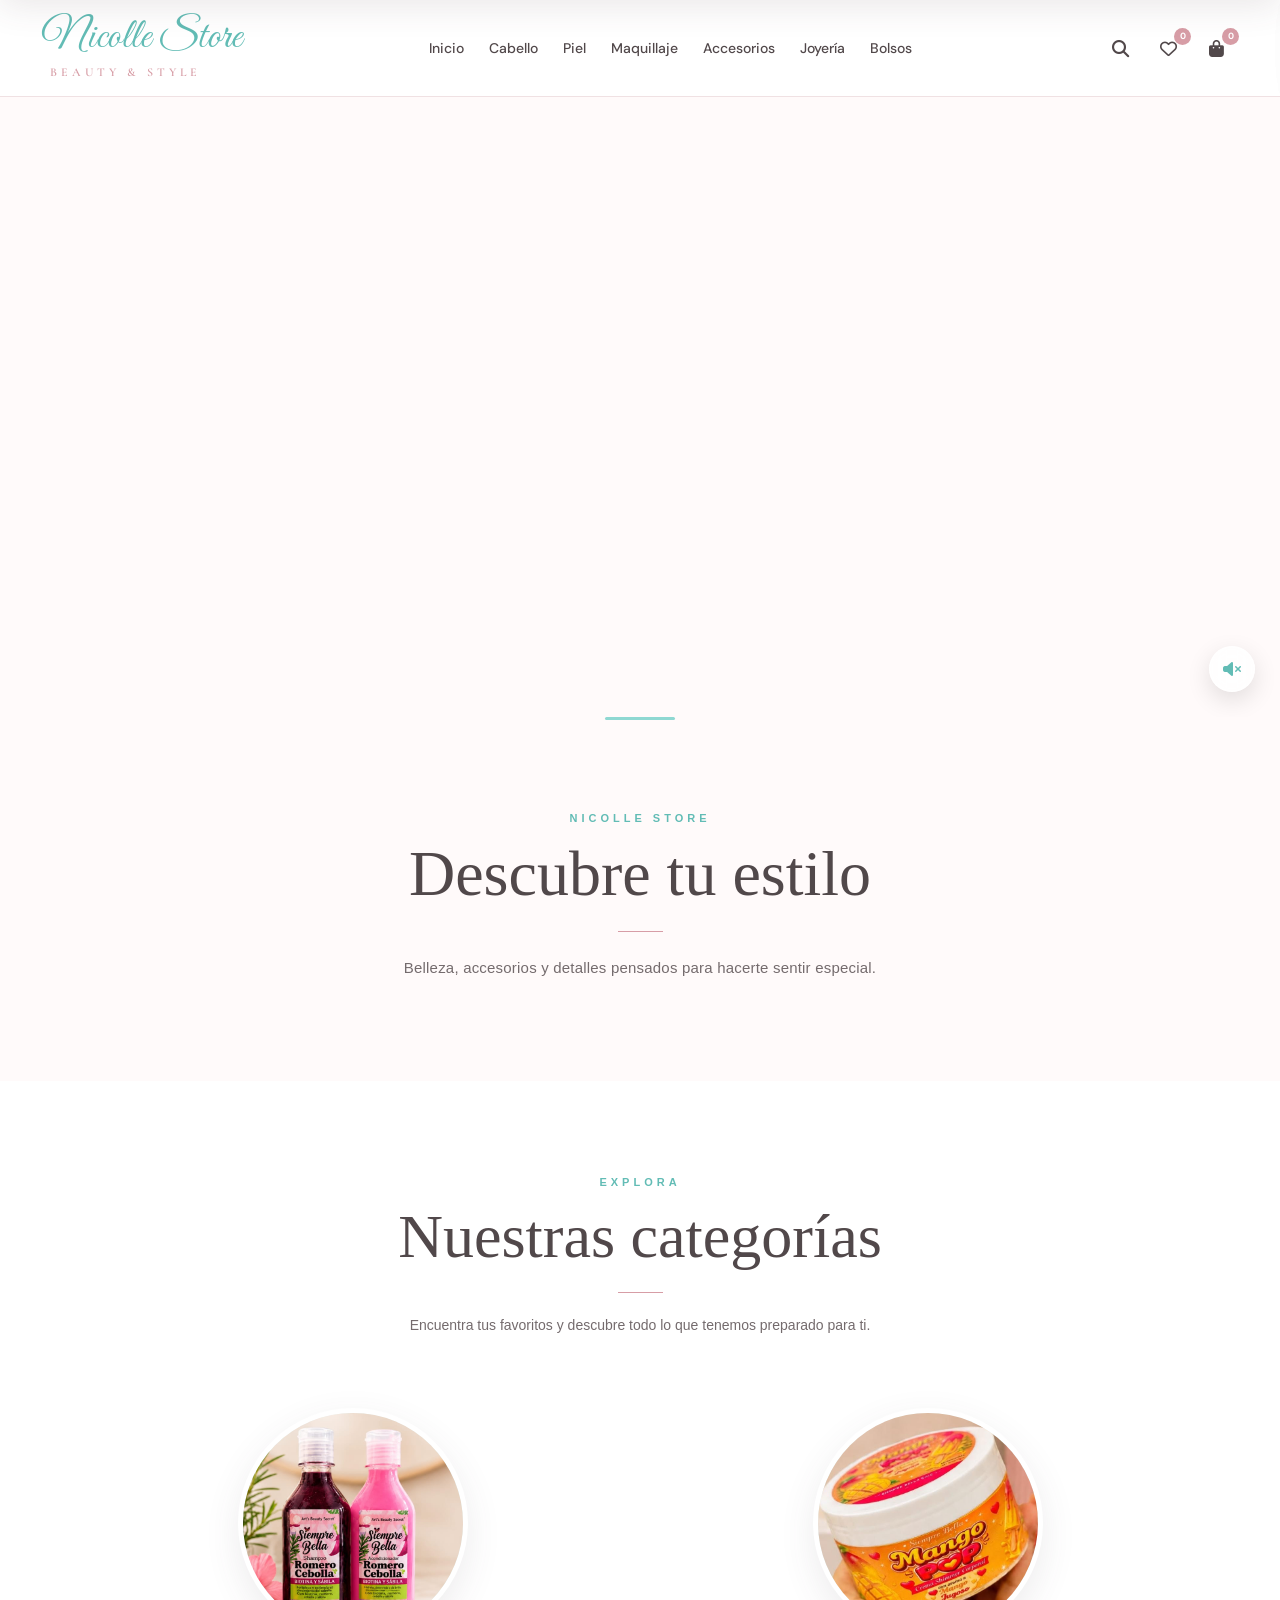
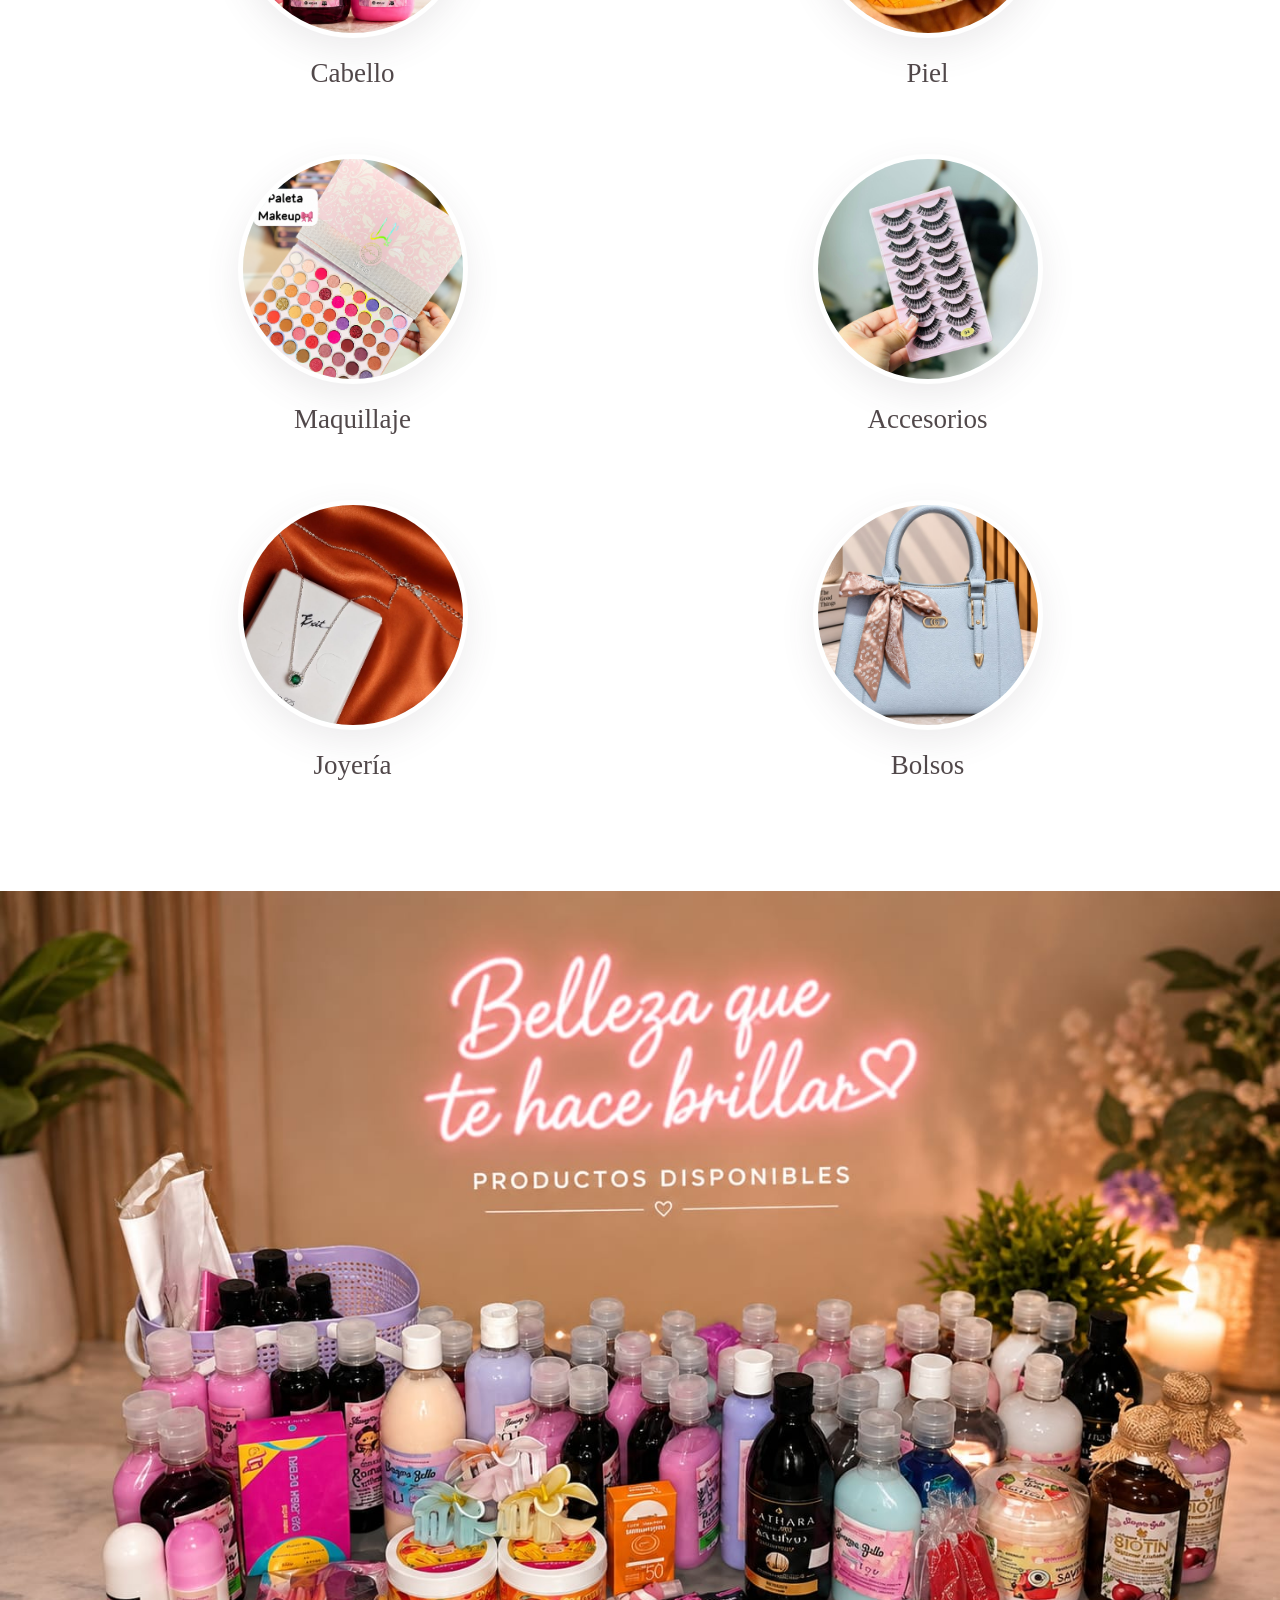
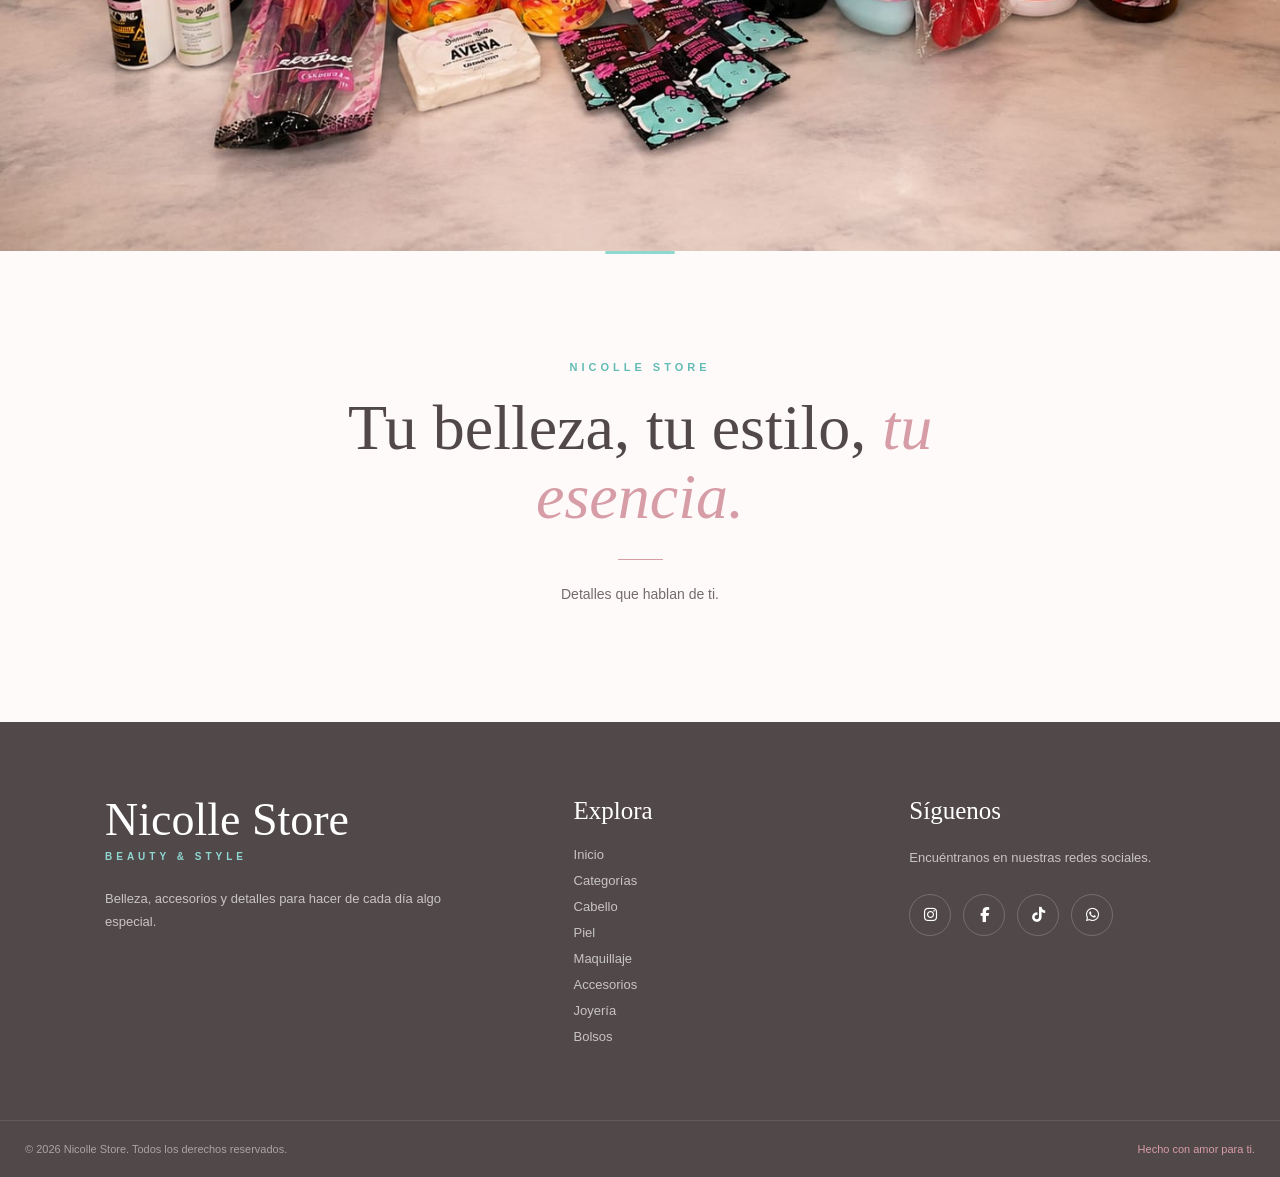
==== commit 74735643: "Update index.html" ====
--- a/index.html
+++ b/index.html
@@ -271,7 +271,7 @@
                     <div class="categoria-circulo">
 
                         <img
-                            src="img/categorias/accesorios.jpeg"
+                            src="img/categorias/pestanas.jpeg"
                             alt="Accesorios"
                         >
 
